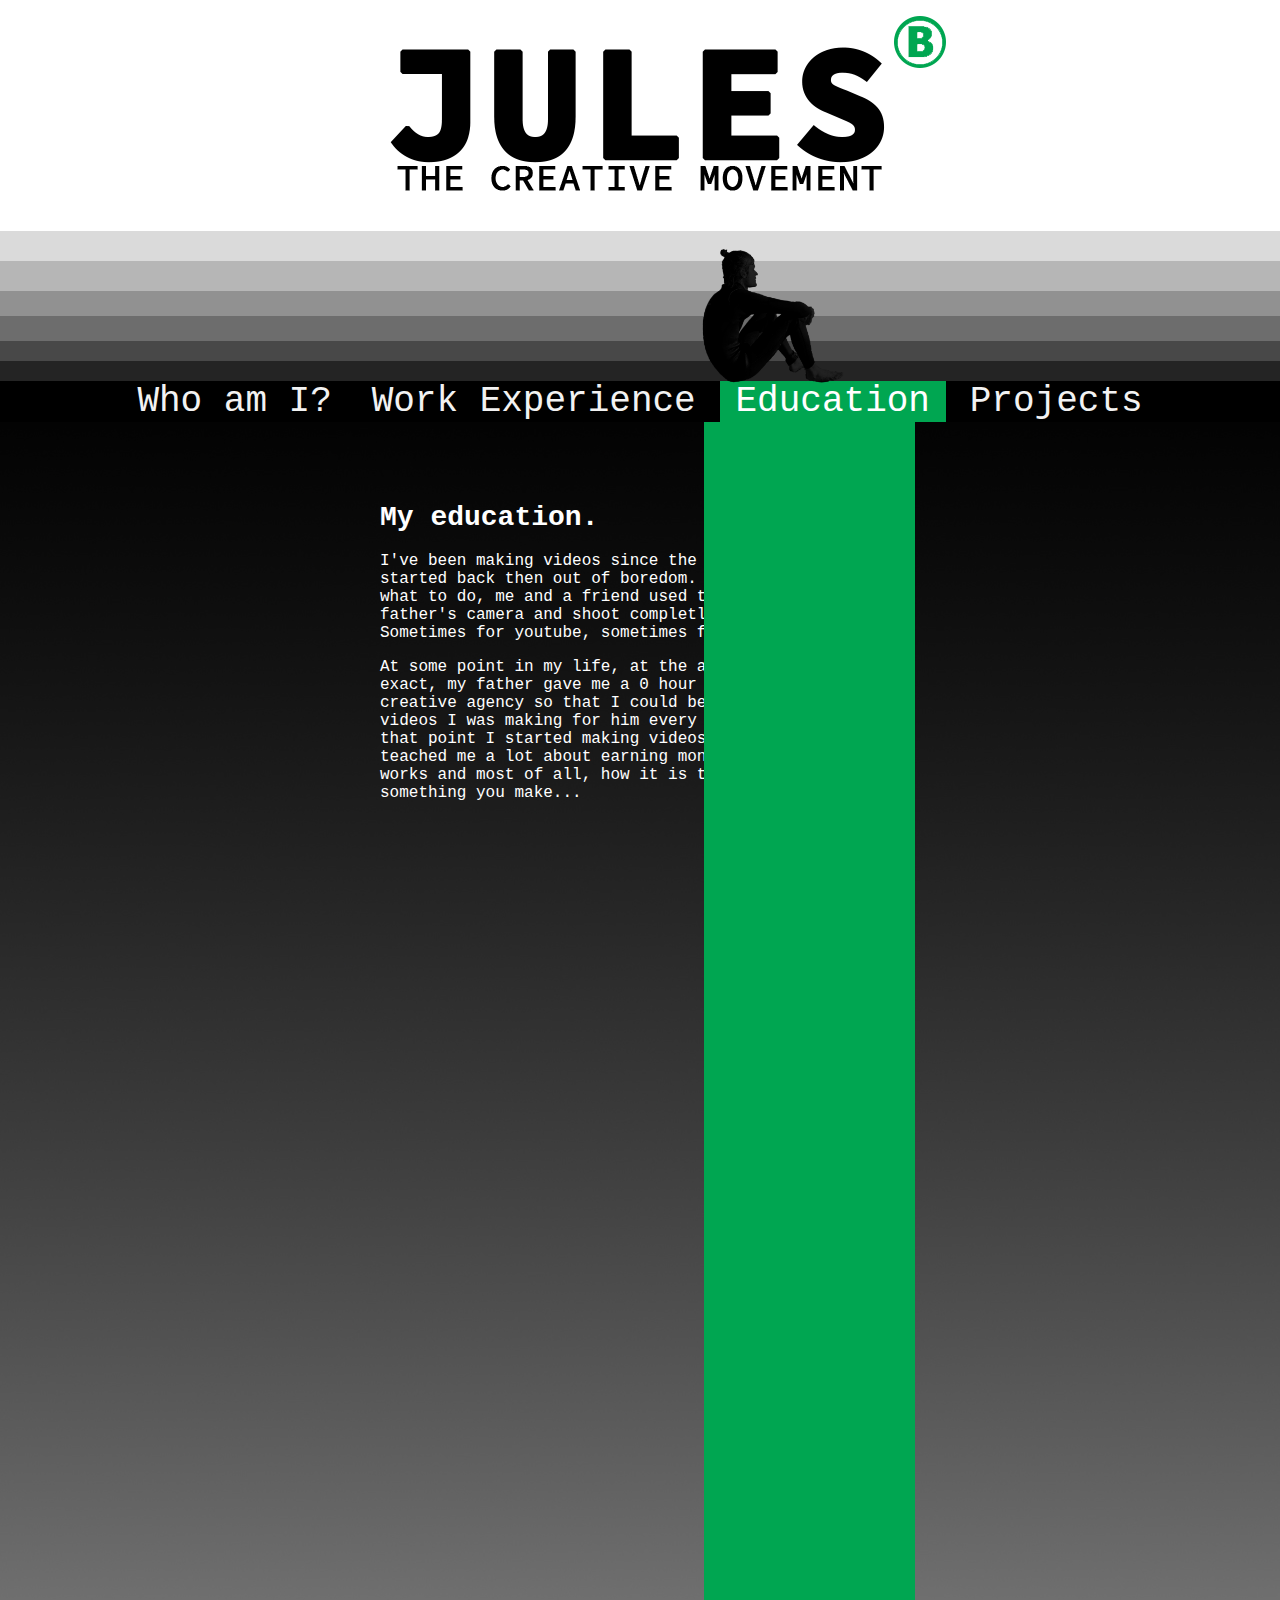
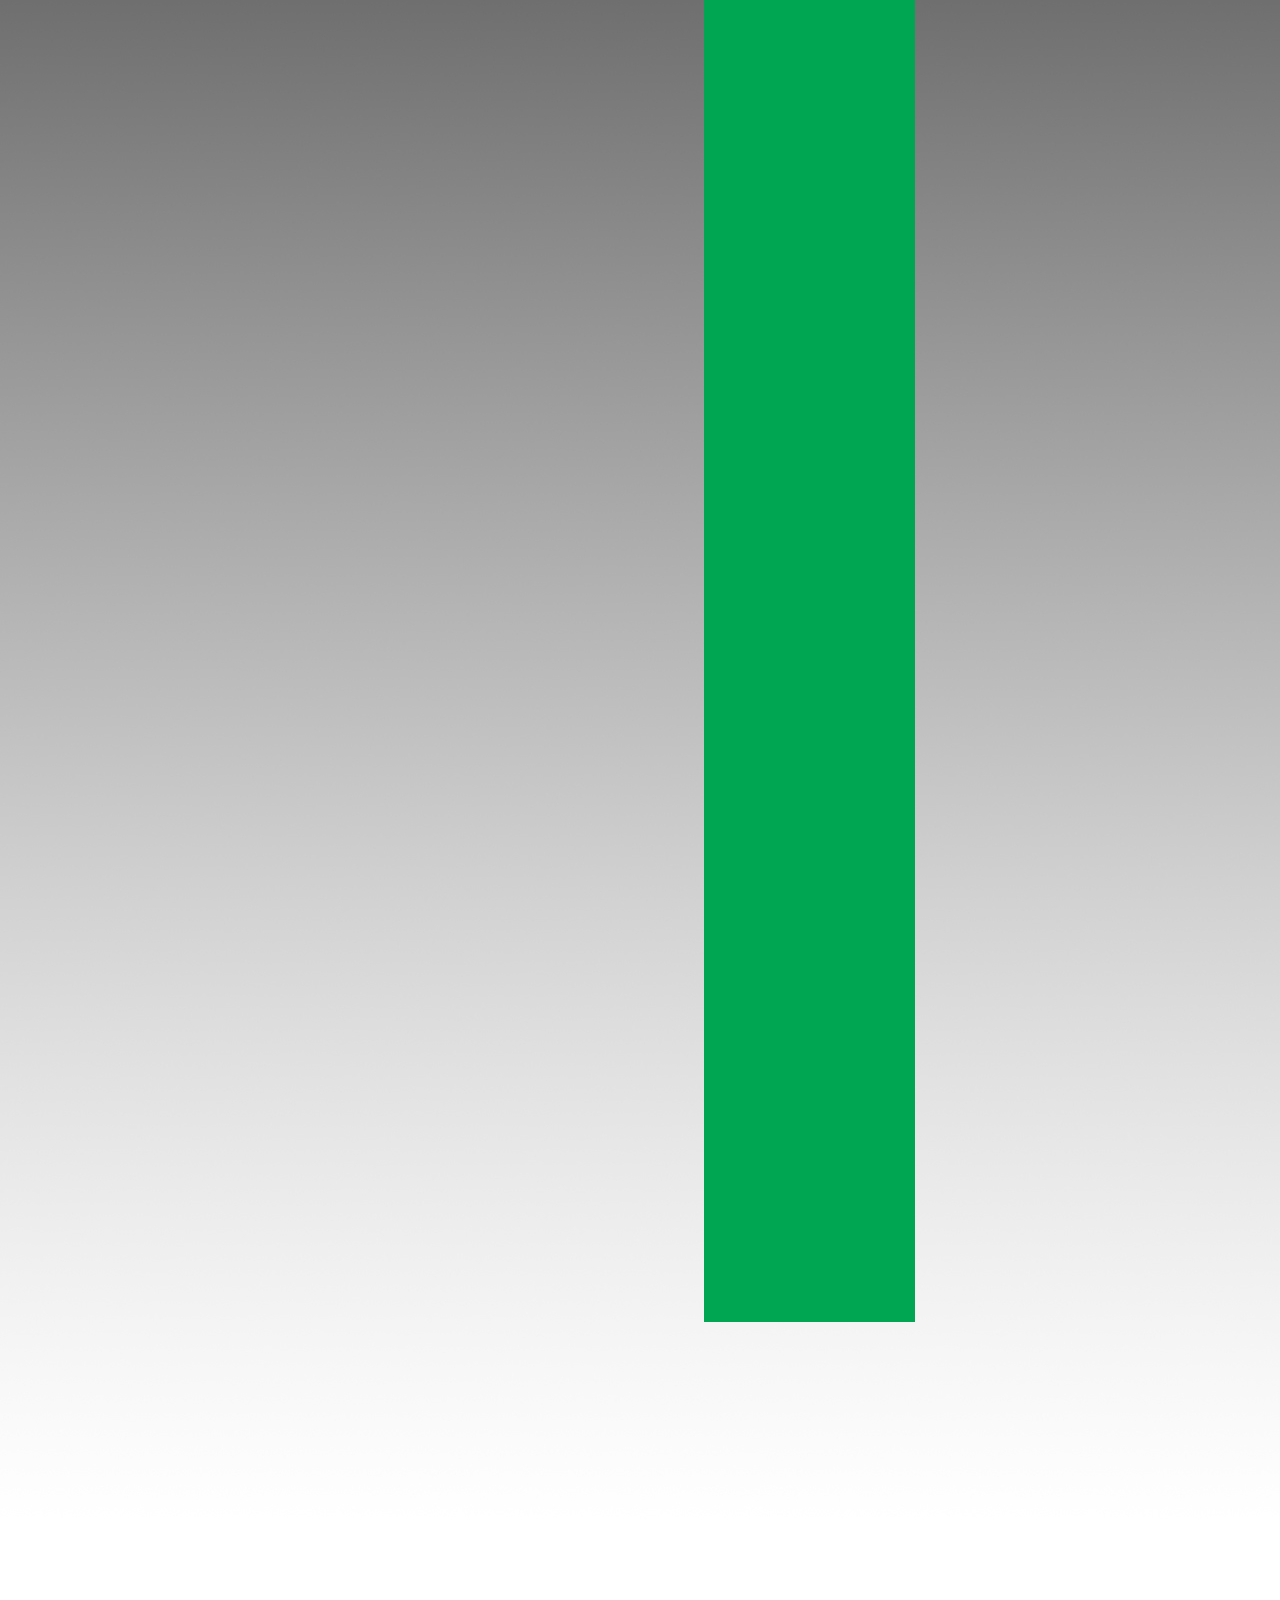
==== education.html @ 9fb7be97 "all pages updated" ====
<!DOCTYPE html>
<html lang="en">
    <head>
        <meta charset="UTF-8">
        <meta name="viewport" content="width=device-width, initial-scale=1">
        <title> Jules Brouwer </title>
        <link href="css/styles.css" rel="stylesheet" type="text/css">
        <link rel="stylesheet" href="css/styles.css">   
    </head>
    <header>
        <div class="logo">
           <img src="images/LOGO.png" alt="Jules B - The Creative Movement"/>
        </div>
     
    </header>
    <body>
    
        <div>
            <img src="images/cover3.png" class="image3">
        </div>
       
        <ul>
            <li><div class="scale1"></div></li>
            <li><div class="scale2"></div></li>
            <li><div class="scale3"></div></li>
            <li><div class="scale4"></div></li>
            <li><div class="scale5"></div></li>
            <li><div class="scale6"></div></li>
        </ul>
        
        
       <section class="fadeBack">
            <nav class="topnav">
                  <a href="/index.html">Who am I?</a>
                  <a href="/work.html">Work Experience</a>
                  <a class="active" href="/education.html">Education</a>
                  <a href="/projects.html">Projects</a>
            </nav>
           <div class="bar3"></div>
            <article>
             
                <h1>My education.</h1>
              
              <p>I've been making videos since the age of 12. It all started back then out of boredom. When I didn't know what to do, me and a friend used to just grab my father's camera and shoot completly random videos. Sometimes for youtube, sometimes for school. 
              </p>
              <p>
                  At some point in my life, at the age of 14 to be exact, my father gave me a 0 hour contract at his creative agency so that I could be paid for the videos I was making for him every now and then. From that point I started making videos for money. This teached me a lot about earning money, how our world works and most of all, how it is to get paid for something you make...
              </p>
              
            
            </article>   
       </section>
          
       
    
        
        
    </body>
    
    
    
    
    
</html>
---- css/styles.css ----
/* GREEN: #00a651 */


html {
    font-family: monospace;
    box-sizing: border-box;
}
*, *:before, *:after {
  box-sizing: inherit;
}

body {
    margin: 0;
}

header {
    margin-top: -20px;
    text-align: center;
    
}

article {
    
    margin-top: 80px;
    margin-left: 380px;
    text-align: left;
    width: 40%;
}

.me {
    position: absolute;
    z-index: 1;
    margin-left: -481px;
    margin-top: 80px;
    width: 210px;
}
.bar {
    position: absolute;
    width: 210px;
    height: 2500px;;
    margin-left: -229px;
    margin-top: -80px;
    background-color: #00a651;
}
.bar2 {
   
    position: absolute;
    width: 329px;
    height: 2500px;;
    margin-left: -12px;
    margin-top: -80px;
    background-color: #00a651;
}
.bar3 {
    position: absolute;
    width: 211px;
    height: 2500px;;
    margin-left: 704px;
    margin-top: 0px;
    background-color: #00a651;
}
.bar4 {
    position: absolute;
    width: 190px;
    height: 2500px;;
    margin-left: 922px;
    margin-top: 0px;
    background-color: #00a651;
}

h1{
    color: white;
    font-size: 28px;
    
}
p {
    font-size: 16px;
    color: white;
   

}

.logo {
    text-align: center;
    margin-top: 10px;
    margin-bottom: -30px;
}

.image {
    position: absolute;
    margin-left: 160px;
    margin-top: 35px;
    width: 15%;
}
.image2 {
    position: absolute;
    margin-left: 490px;
    margin-top: -7px;
    width: 15%;
}
.image3 {
    position: absolute;
    margin-left: 680px;
    margin-top: 23px;
    width: 13%;
}
.image4 {
    position: absolute;
    margin-left: 940px;
    margin-top: 49px;
    width: 13%;
}

li {
    list-style: none;
    margin-left: -50px;
    
}

.scale1 {
    background-color: #DADADA;
    width: 100%;
    height: 30px;
}

.scale2 {
    background-color: #B6B6B6;
    width: 100%;
    height: 30px;
}

.scale3 {
    background-color: #919191;
    width: 100%;
    height: 25px;
}

.scale4 {
    background-color: #6D6D6D;
    width: 100%;
    height: 25px;
}

.scale5 {
    background-color: #484848;
    width: 100%;
    height: 20px;
}

.scale6 {
    background-color: #242424;
    width: 100%;
    height: 20px;
}

.fadeBack {
    background-image: url(/images/BG.jpg);
    text-align: center;
    width: 100%;
    height: 3000px;
    margin-top: -13px;
}


.topnav {
  background-color: black;
  overflow: hidden;

}

/* Style the links inside the navigation bar */
.topnav a {
  float: center;
  color: #f2f2f2;
  text-align: center;
  padding: 14px 16px;
  text-decoration: none;
  font-size: 36px;
    
}

/* Change the color of links on hover */
.topnav a:hover {
  background-color: #ddd;
  color: black;
}

/* Add a color to the active/current link */
.topnav a.active {
  background-color: #00a651;
  color: white;
}
---- css/styles.css ----
/* GREEN: #00a651 */


html {
    font-family: monospace;
    box-sizing: border-box;
}
*, *:before, *:after {
  box-sizing: inherit;
}

body {
    margin: 0;
}

header {
    margin-top: -20px;
    text-align: center;
    
}

article {
    
    margin-top: 80px;
    margin-left: 380px;
    text-align: left;
    width: 40%;
}

.me {
    position: absolute;
    z-index: 1;
    margin-left: -481px;
    margin-top: 80px;
    width: 210px;
}
.bar {
    position: absolute;
    width: 210px;
    height: 2500px;;
    margin-left: -229px;
    margin-top: -80px;
    background-color: #00a651;
}
.bar2 {
   
    position: absolute;
    width: 329px;
    height: 2500px;;
    margin-left: -12px;
    margin-top: -80px;
    background-color: #00a651;
}
.bar3 {
    position: absolute;
    width: 211px;
    height: 2500px;;
    margin-left: 704px;
    margin-top: 0px;
    background-color: #00a651;
}
.bar4 {
    position: absolute;
    width: 190px;
    height: 2500px;;
    margin-left: 922px;
    margin-top: 0px;
    background-color: #00a651;
}

h1{
    color: white;
    font-size: 28px;
    
}
p {
    font-size: 16px;
    color: white;
   

}

.logo {
    text-align: center;
    margin-top: 10px;
    margin-bottom: -30px;
}

.image {
    position: absolute;
    margin-left: 160px;
    margin-top: 35px;
    width: 15%;
}
.image2 {
    position: absolute;
    margin-left: 490px;
    margin-top: -7px;
    width: 15%;
}
.image3 {
    position: absolute;
    margin-left: 680px;
    margin-top: 23px;
    width: 13%;
}
.image4 {
    position: absolute;
    margin-left: 940px;
    margin-top: 49px;
    width: 13%;
}

li {
    list-style: none;
    margin-left: -50px;
    
}

.scale1 {
    background-color: #DADADA;
    width: 100%;
    height: 30px;
}

.scale2 {
    background-color: #B6B6B6;
    width: 100%;
    height: 30px;
}

.scale3 {
    background-color: #919191;
    width: 100%;
    height: 25px;
}

.scale4 {
    background-color: #6D6D6D;
    width: 100%;
    height: 25px;
}

.scale5 {
    background-color: #484848;
    width: 100%;
    height: 20px;
}

.scale6 {
    background-color: #242424;
    width: 100%;
    height: 20px;
}

.fadeBack {
    background-image: url(/images/BG.jpg);
    text-align: center;
    width: 100%;
    height: 3000px;
    margin-top: -13px;
}


.topnav {
  background-color: black;
  overflow: hidden;

}

/* Style the links inside the navigation bar */
.topnav a {
  float: center;
  color: #f2f2f2;
  text-align: center;
  padding: 14px 16px;
  text-decoration: none;
  font-size: 36px;
    
}

/* Change the color of links on hover */
.topnav a:hover {
  background-color: #ddd;
  color: black;
}

/* Add a color to the active/current link */
.topnav a.active {
  background-color: #00a651;
  color: white;
}
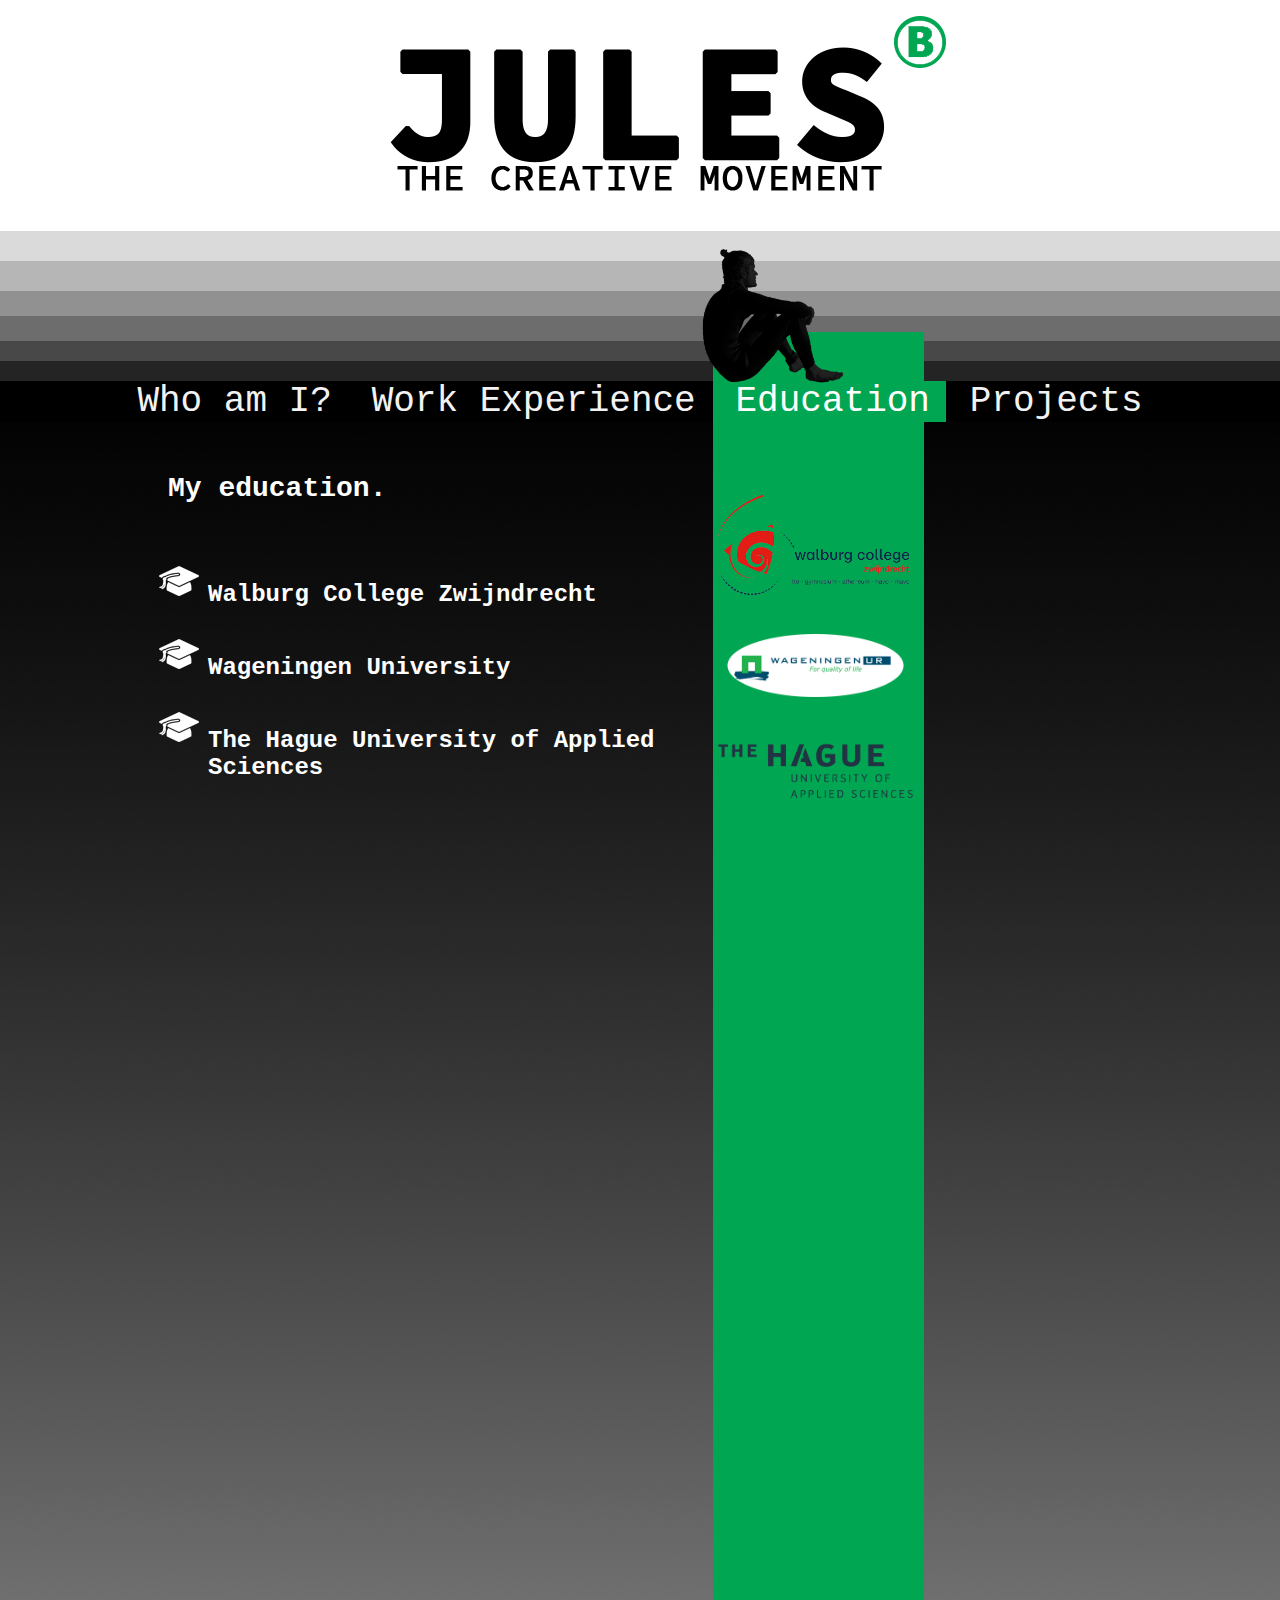
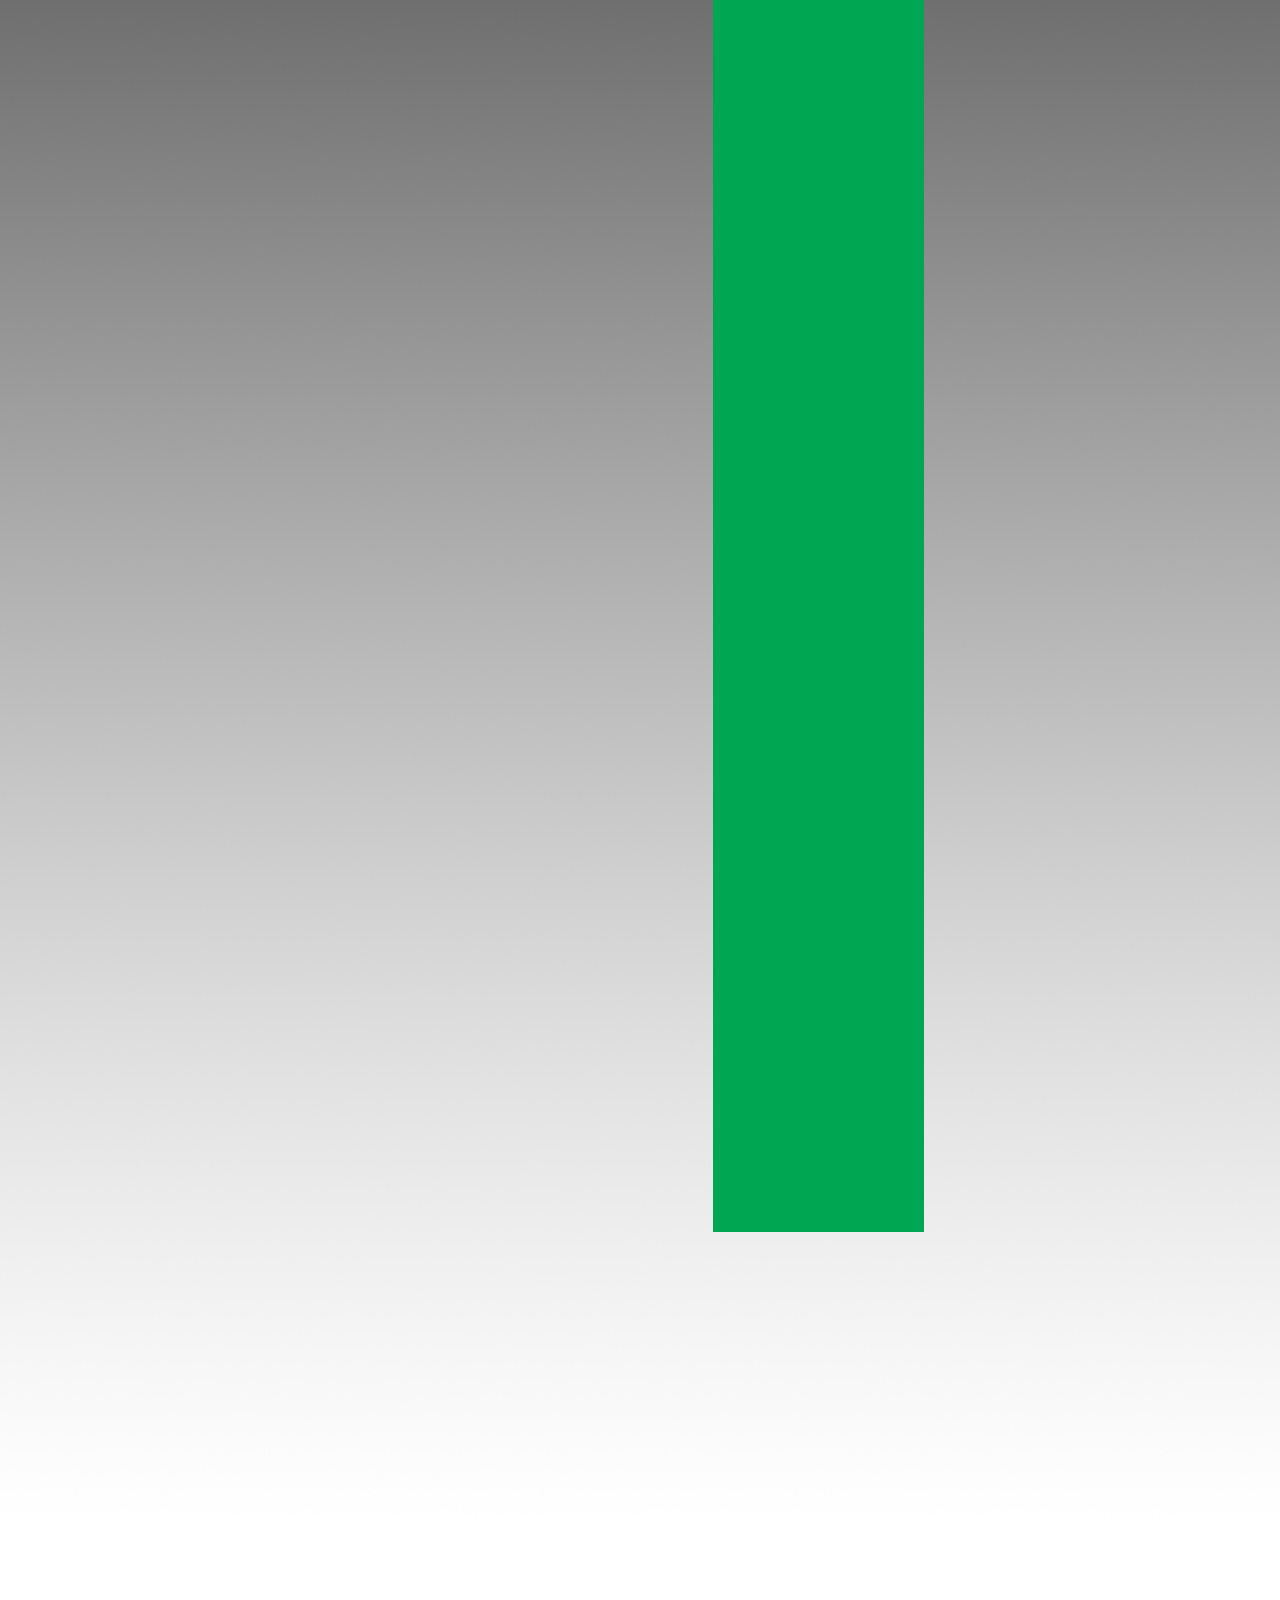
==== commit 7425e0ab: "progress" ====
--- a/education.html
+++ b/education.html
@@ -19,7 +19,7 @@
             <img src="images/cover3.png" class="image3">
         </div>
        
-        <ul>
+        <ul class="scales">
             <li><div class="scale1"></div></li>
             <li><div class="scale2"></div></li>
             <li><div class="scale3"></div></li>
@@ -35,20 +35,30 @@
                   <a href="/work.html">Work Experience</a>
                   <a class="active" href="/education.html">Education</a>
                   <a href="/projects.html">Projects</a>
+                  
             </nav>
-           <div class="bar3"></div>
-            <article>
-             
+           
+            <img src='images/walburg.png' class='walburg'>
+            <br>
+            <img src='images/wageningen.png' class='wageningen'>
+            <br>
+            <img src='images/thuas.png' class='thuas'>
+            
+            <article class="eduText">
+            
                 <h1>My education.</h1>
+                      <br>
+                    <ul class="schools">
+                        <li>Walburg College Zwijndrecht</li>
+                            <br>
+                        <li>Wageningen University</li>
+                            <br>
+                        <li>The Hague University of Applied Sciences</li>
+                            <br>
+                    </ul>
               
-              <p>I've been making videos since the age of 12. It all started back then out of boredom. When I didn't know what to do, me and a friend used to just grab my father's camera and shoot completly random videos. Sometimes for youtube, sometimes for school. 
-              </p>
-              <p>
-                  At some point in my life, at the age of 14 to be exact, my father gave me a 0 hour contract at his creative agency so that I could be paid for the videos I was making for him every now and then. From that point I started making videos for money. This teached me a lot about earning money, how our world works and most of all, how it is to get paid for something you make...
-              </p>
-              
-            
-            </article>   
+            </article>  
+             <div class="bar3"></div>
        </section>
           
        
--- a/css/styles.css
+++ b/css/styles.css
@@ -17,68 +17,14 @@
 header {
     margin-top: -20px;
     text-align: center;
-    
-}
-
-article {
-    
-    margin-top: 80px;
-    margin-left: 380px;
-    text-align: left;
-    width: 40%;
-}
-
-.me {
-    position: absolute;
-    z-index: 1;
-    margin-left: -481px;
-    margin-top: 80px;
-    width: 210px;
-}
-.bar {
-    position: absolute;
-    width: 210px;
-    height: 2500px;;
-    margin-left: -229px;
-    margin-top: -80px;
-    background-color: #00a651;
-}
-.bar2 {
-   
-    position: absolute;
-    width: 329px;
-    height: 2500px;;
-    margin-left: -12px;
-    margin-top: -80px;
-    background-color: #00a651;
-}
-.bar3 {
-    position: absolute;
-    width: 211px;
-    height: 2500px;;
-    margin-left: 704px;
-    margin-top: 0px;
-    background-color: #00a651;
-}
-.bar4 {
-    position: absolute;
-    width: 190px;
-    height: 2500px;;
-    margin-left: 922px;
-    margin-top: 0px;
-    background-color: #00a651;
-}
-
+}
 h1{
     color: white;
-    font-size: 28px;
-    
+    font-size: 28px;  
 }
 p {
     font-size: 16px;
     color: white;
-   
-
 }
 
 .logo {
@@ -87,32 +33,9 @@
     margin-bottom: -30px;
 }
 
-.image {
-    position: absolute;
-    margin-left: 160px;
-    margin-top: 35px;
-    width: 15%;
-}
-.image2 {
-    position: absolute;
-    margin-left: 490px;
-    margin-top: -7px;
-    width: 15%;
-}
-.image3 {
-    position: absolute;
-    margin-left: 680px;
-    margin-top: 23px;
-    width: 13%;
-}
-.image4 {
-    position: absolute;
-    margin-left: 940px;
-    margin-top: 49px;
-    width: 13%;
-}
-
-li {
+
+/* Grey Scale Bars */
+.scales li {
     list-style: none;
     margin-left: -50px;
     
@@ -154,7 +77,9 @@
     height: 20px;
 }
 
+/* Background*/
 .fadeBack {
+    z-index: 0;
     background-image: url(/images/BG.jpg);
     text-align: center;
     width: 100%;
@@ -162,14 +87,12 @@
     margin-top: -13px;
 }
 
-
+/* Navigation Bar */
 .topnav {
   background-color: black;
   overflow: hidden;
 
 }
-
-/* Style the links inside the navigation bar */
 .topnav a {
   float: center;
   color: #f2f2f2;
@@ -177,21 +100,157 @@
   padding: 14px 16px;
   text-decoration: none;
   font-size: 36px;
-    
-}
-
-/* Change the color of links on hover */
+}
 .topnav a:hover {
   background-color: #ddd;
   color: black;
 }
-
-/* Add a color to the active/current link */
 .topnav a.active {
   background-color: #00a651;
   color: white;
 }
 
-
-
-
+/* Intro Page */
+.image {
+    position: absolute;
+    margin-left: 160px;
+    margin-top: 35px;
+    width: 15%;
+}
+.me {
+   /* position: absolute;*/
+    float: left;
+    z-index: 0;
+    margin-left: 151px;
+    margin-top: 80px;
+    width: 210px;
+}
+.introText {
+    margin-top: 80px;
+    margin-left: 380px;
+    text-align: left;
+    z-index: 1;
+    width: 40%;
+}
+.bar {
+    z-index: 0;
+    width: 210px;
+    height: 2500px;;
+    margin-left: 151px;
+    margin-top: -251px;
+    background-color: #00a651;
+}
+
+/* Work Experience Page */
+.image2 {
+    position: absolute;
+    margin-left: 490px;
+    margin-top: -7px;
+    width: 15%;
+}
+.meWork {
+    position: absolute;
+    z-index: 1;
+    margin-left: -264px;
+    margin-top: 20px;
+    width: 329px;
+}
+.meWork2 {
+    position: absolute;
+    z-index: 1;
+    margin-left: -264px;
+    margin-top: 250px;
+    width: 329px;
+}
+.workText {
+    margin-top: 80px;
+    margin-left: 720px;
+    text-align: left;
+    width: 40%;
+}
+.bar2 {
+   
+    position: absolute;
+    width: 329px;
+    height: 2500px;;
+    margin-left: 368px;
+    margin-top: -401px;
+    background-color: #00a651;
+}
+
+/* Education Page */
+.image3 {
+    position: absolute;
+    margin-left: 680px;
+    margin-top: 23px;
+    width: 13%;
+}
+.eduText {
+    margin-top: -360px;
+    margin-left: 168px;
+    text-align: left;
+    width: 40%;
+}
+.bar3 {
+    float: center;
+    width: 211px;
+    height: 2500px;
+    margin-left: 55.71%;
+    margin-top: -500px;
+    background-color: #00a651;
+}
+.schools {
+    font-size: 24px;
+    color: white;
+    font-weight: 900;
+    list-style-image: url('/images/eduIcon.png');
+}
+.walburg {
+    float: none;
+    z-index: 1;
+    margin-left: 351px;
+    margin-top: 60px;
+    width: 219px;
+}
+.wageningen {
+    float: none;
+    z-index: 1;
+    margin-left: 351px;
+    margin-top: 0px;
+    width: 219px;
+}
+.thuas {
+    float: none;
+    z-index: 1;
+    margin-left: 351px;
+    margin-top: 10px;
+    width: 219px;
+}
+
+/* Projects Page */
+.image4 {
+    position: absolute;
+    margin-left: 940px;
+    margin-top: 49px;
+    width: 13%;
+}
+.proText {
+    margin-top: 80px;
+    margin-left: 380px;
+    text-align: left;
+    width: 40%;
+}
+.bar4 {
+    position: absolute;
+    width: 190px;
+    height: 2500px;;
+    margin-left: 922px;
+    margin-top: 0px;
+    background-color: #00a651;
+}
+
+
+
+
+
+
--- a/css/styles.css
+++ b/css/styles.css
@@ -17,68 +17,14 @@
 header {
     margin-top: -20px;
     text-align: center;
-    
-}
-
-article {
-    
-    margin-top: 80px;
-    margin-left: 380px;
-    text-align: left;
-    width: 40%;
-}
-
-.me {
-    position: absolute;
-    z-index: 1;
-    margin-left: -481px;
-    margin-top: 80px;
-    width: 210px;
-}
-.bar {
-    position: absolute;
-    width: 210px;
-    height: 2500px;;
-    margin-left: -229px;
-    margin-top: -80px;
-    background-color: #00a651;
-}
-.bar2 {
-   
-    position: absolute;
-    width: 329px;
-    height: 2500px;;
-    margin-left: -12px;
-    margin-top: -80px;
-    background-color: #00a651;
-}
-.bar3 {
-    position: absolute;
-    width: 211px;
-    height: 2500px;;
-    margin-left: 704px;
-    margin-top: 0px;
-    background-color: #00a651;
-}
-.bar4 {
-    position: absolute;
-    width: 190px;
-    height: 2500px;;
-    margin-left: 922px;
-    margin-top: 0px;
-    background-color: #00a651;
-}
-
+}
 h1{
     color: white;
-    font-size: 28px;
-    
+    font-size: 28px;  
 }
 p {
     font-size: 16px;
     color: white;
-   
-
 }
 
 .logo {
@@ -87,32 +33,9 @@
     margin-bottom: -30px;
 }
 
-.image {
-    position: absolute;
-    margin-left: 160px;
-    margin-top: 35px;
-    width: 15%;
-}
-.image2 {
-    position: absolute;
-    margin-left: 490px;
-    margin-top: -7px;
-    width: 15%;
-}
-.image3 {
-    position: absolute;
-    margin-left: 680px;
-    margin-top: 23px;
-    width: 13%;
-}
-.image4 {
-    position: absolute;
-    margin-left: 940px;
-    margin-top: 49px;
-    width: 13%;
-}
-
-li {
+
+/* Grey Scale Bars */
+.scales li {
     list-style: none;
     margin-left: -50px;
     
@@ -154,7 +77,9 @@
     height: 20px;
 }
 
+/* Background*/
 .fadeBack {
+    z-index: 0;
     background-image: url(/images/BG.jpg);
     text-align: center;
     width: 100%;
@@ -162,14 +87,12 @@
     margin-top: -13px;
 }
 
-
+/* Navigation Bar */
 .topnav {
   background-color: black;
   overflow: hidden;
 
 }
-
-/* Style the links inside the navigation bar */
 .topnav a {
   float: center;
   color: #f2f2f2;
@@ -177,21 +100,157 @@
   padding: 14px 16px;
   text-decoration: none;
   font-size: 36px;
-    
-}
-
-/* Change the color of links on hover */
+}
 .topnav a:hover {
   background-color: #ddd;
   color: black;
 }
-
-/* Add a color to the active/current link */
 .topnav a.active {
   background-color: #00a651;
   color: white;
 }
 
-
-
-
+/* Intro Page */
+.image {
+    position: absolute;
+    margin-left: 160px;
+    margin-top: 35px;
+    width: 15%;
+}
+.me {
+   /* position: absolute;*/
+    float: left;
+    z-index: 0;
+    margin-left: 151px;
+    margin-top: 80px;
+    width: 210px;
+}
+.introText {
+    margin-top: 80px;
+    margin-left: 380px;
+    text-align: left;
+    z-index: 1;
+    width: 40%;
+}
+.bar {
+    z-index: 0;
+    width: 210px;
+    height: 2500px;;
+    margin-left: 151px;
+    margin-top: -251px;
+    background-color: #00a651;
+}
+
+/* Work Experience Page */
+.image2 {
+    position: absolute;
+    margin-left: 490px;
+    margin-top: -7px;
+    width: 15%;
+}
+.meWork {
+    position: absolute;
+    z-index: 1;
+    margin-left: -264px;
+    margin-top: 20px;
+    width: 329px;
+}
+.meWork2 {
+    position: absolute;
+    z-index: 1;
+    margin-left: -264px;
+    margin-top: 250px;
+    width: 329px;
+}
+.workText {
+    margin-top: 80px;
+    margin-left: 720px;
+    text-align: left;
+    width: 40%;
+}
+.bar2 {
+   
+    position: absolute;
+    width: 329px;
+    height: 2500px;;
+    margin-left: 368px;
+    margin-top: -401px;
+    background-color: #00a651;
+}
+
+/* Education Page */
+.image3 {
+    position: absolute;
+    margin-left: 680px;
+    margin-top: 23px;
+    width: 13%;
+}
+.eduText {
+    margin-top: -360px;
+    margin-left: 168px;
+    text-align: left;
+    width: 40%;
+}
+.bar3 {
+    float: center;
+    width: 211px;
+    height: 2500px;
+    margin-left: 55.71%;
+    margin-top: -500px;
+    background-color: #00a651;
+}
+.schools {
+    font-size: 24px;
+    color: white;
+    font-weight: 900;
+    list-style-image: url('/images/eduIcon.png');
+}
+.walburg {
+    float: none;
+    z-index: 1;
+    margin-left: 351px;
+    margin-top: 60px;
+    width: 219px;
+}
+.wageningen {
+    float: none;
+    z-index: 1;
+    margin-left: 351px;
+    margin-top: 0px;
+    width: 219px;
+}
+.thuas {
+    float: none;
+    z-index: 1;
+    margin-left: 351px;
+    margin-top: 10px;
+    width: 219px;
+}
+
+/* Projects Page */
+.image4 {
+    position: absolute;
+    margin-left: 940px;
+    margin-top: 49px;
+    width: 13%;
+}
+.proText {
+    margin-top: 80px;
+    margin-left: 380px;
+    text-align: left;
+    width: 40%;
+}
+.bar4 {
+    position: absolute;
+    width: 190px;
+    height: 2500px;;
+    margin-left: 922px;
+    margin-top: 0px;
+    background-color: #00a651;
+}
+
+
+
+
+
+
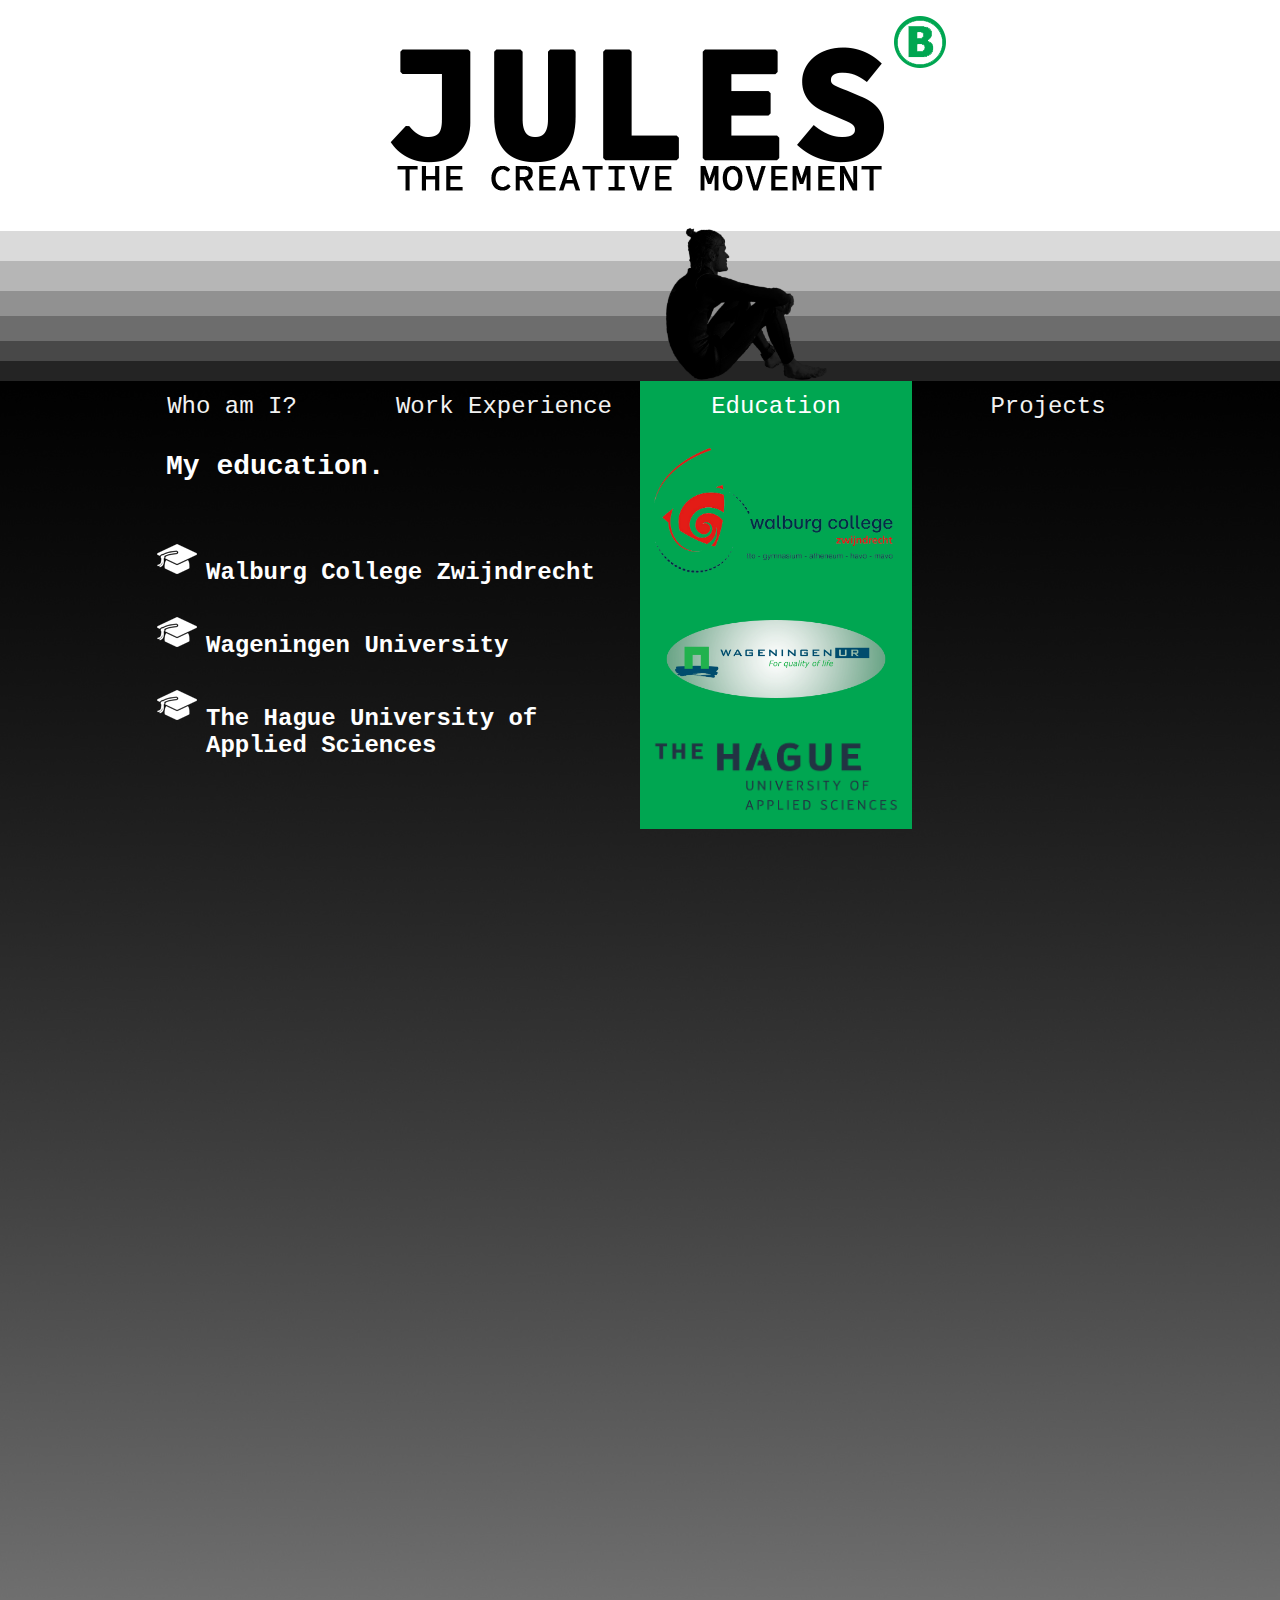
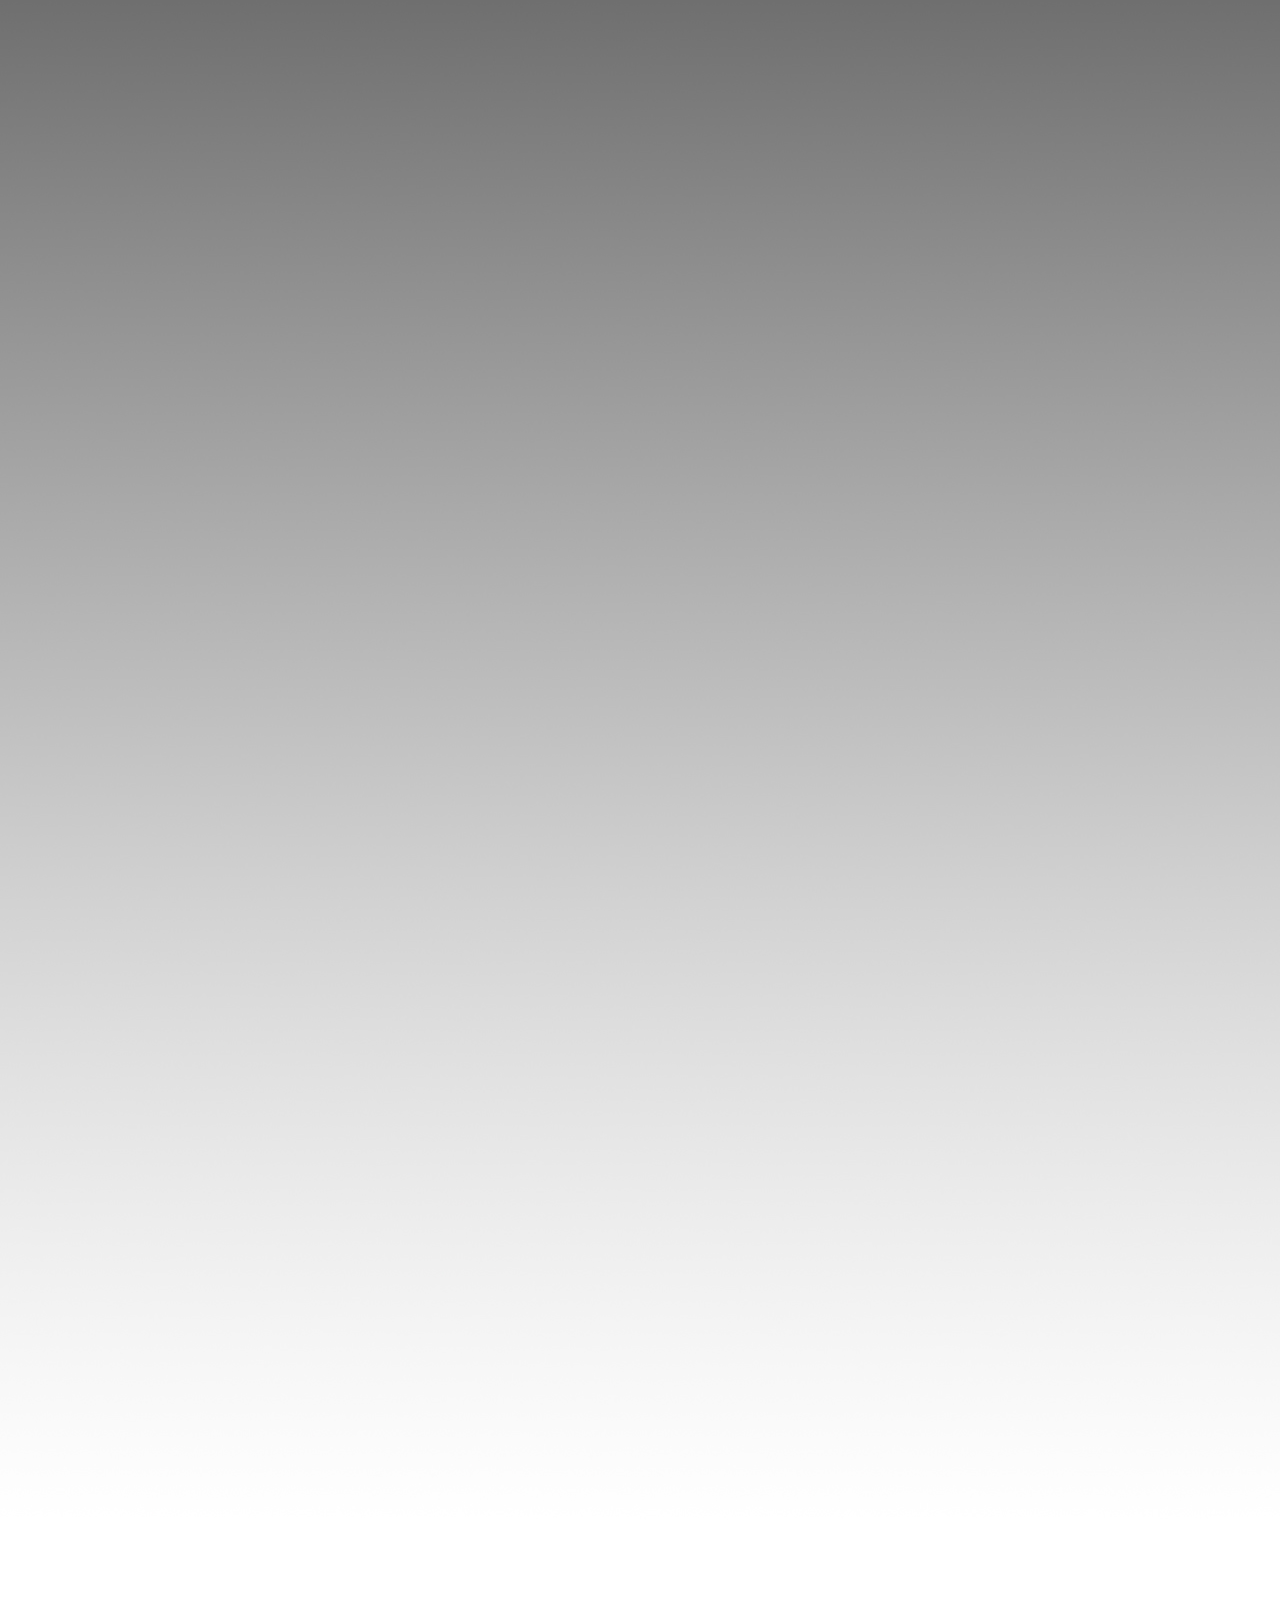
==== commit 963e7cf4: "Website is now RESPONSIVE!" ====
--- a/education.html
+++ b/education.html
@@ -14,10 +14,6 @@
      
     </header>
     <body>
-    
-        <div>
-            <img src="images/cover3.png" class="image3">
-        </div>
        
         <ul class="scales">
             <li><div class="scale1"></div></li>
@@ -31,20 +27,14 @@
         
        <section class="fadeBack">
             <nav class="topnav">
-                  <a href="/index.html">Who am I?</a>
-                  <a href="/work.html">Work Experience</a>
-                  <a class="active" href="/education.html">Education</a>
-                  <a href="/projects.html">Projects</a>
-                  
-            </nav>
-           
-            <img src='images/walburg.png' class='walburg'>
-            <br>
-            <img src='images/wageningen.png' class='wageningen'>
-            <br>
-            <img src='images/thuas.png' class='thuas'>
-            
-            <article class="eduText">
+                <div class="inactive">   <a href="index.html">Who am I?</a></div>
+                <div class="inactive">   <a href="work.html">Work Experience</a></div>
+               <div> <img src="images/cover3.png" class="image3"> 
+                   <a class="active" href="education.html">Education</a></div>
+                <div class="inactive">   <a href="projects.html">Projects</a></div>
+                
+                <div class="mainContentEdu">
+                     <article class="eduText">
             
                 <h1>My education.</h1>
                       <br>
@@ -57,18 +47,23 @@
                             <br>
                     </ul>
               
-            </article>  
-             <div class="bar3"></div>
+                    </article>                             
+                </div> 
+                           
+                             
+        <div class="bar3">  <img src='images/walburg.png' class='walburg'>
+                            <img src='images/wageningen.png' class='wageningen'>
+                            <img src='images/thuas.png' class='thuas'>             </div>
+                            
+                         
+            </nav>
+           
+   
        </section>
-          
-       
-    
         
         
     </body>
     
     
     
-    
-    
 </html>--- a/css/styles.css
+++ b/css/styles.css
@@ -20,7 +20,7 @@
 }
 h1{
     color: white;
-    font-size: 28px;  
+    font-size: 28px;
 }
 p {
     font-size: 16px;
@@ -38,7 +38,7 @@
 .scales li {
     list-style: none;
     margin-left: -50px;
-    
+    z-index: -2;
 }
 
 .scale1 {
@@ -80,8 +80,8 @@
 /* Background*/
 .fadeBack {
     z-index: 0;
-    background-image: url(/images/BG.jpg);
-    text-align: center;
+    background-image: url("../images/BG.jpg");
+
     width: 100%;
     height: 3000px;
     margin-top: -13px;
@@ -89,168 +89,164 @@
 
 /* Navigation Bar */
 .topnav {
-  background-color: black;
-  overflow: hidden;
-
+    overflow: hidden;
+    margin: 0 auto;
+    width: 85%;
+    display: grid;
+    grid-template-columns: 1fr 1fr 1fr 1fr;
+}
+.inactive {
+        color: #f2f2f2;
+    padding: 12px 12px;
+    text-decoration: none;
+    font-size: 24px;
+    text-align: center;
 }
 .topnav a {
-  float: center;
-  color: #f2f2f2;
-  text-align: center;
-  padding: 14px 16px;
-  text-decoration: none;
-  font-size: 36px;
+    color: #f2f2f2;
+    padding: 12px 12px;
+    text-decoration: none;
+    font-size: 24px;
+    text-align: center;
 }
 .topnav a:hover {
-  background-color: #ddd;
-  color: black;
+    background-color: #ddd;
+    color: black;
 }
 .topnav a.active {
-  background-color: #00a651;
-  color: white;
-}
+    background-color: #00a651;
+    color: white;
+    /*position: relative;*/
+    display: block;
+}
+.mainContent {
+    grid-column: 2/4;
+}
+.mainContentWork {
+    grid-column: span 2;
+}
+.mainContentEdu {
+    grid-column: span 2;
+}
+.mainContentPro {
+    grid-column: span 2;
+}
+
+
 
 /* Intro Page */
 .image {
     position: absolute;
-    margin-left: 160px;
-    margin-top: 35px;
-    width: 15%;
+    z-index: 100;
+    width: 200px;
+    top: 246px;
 }
 .me {
    /* position: absolute;*/
-    float: left;
-    z-index: 0;
-    margin-left: 151px;
-    margin-top: 80px;
-    width: 210px;
+
+    z-index: 0;
+    width: 100%;
 }
 .introText {
-    margin-top: 80px;
-    margin-left: 380px;
-    text-align: left;
-    z-index: 1;
-    width: 40%;
+    margin-left: 30px;
+    text-align: left;
+    z-index: 1;
+
 }
 .bar {
     z-index: 0;
-    width: 210px;
-    height: 2500px;;
-    margin-left: 151px;
-    margin-top: -251px;
     background-color: #00a651;
 }
 
 /* Work Experience Page */
 .image2 {
     position: absolute;
-    margin-left: 490px;
-    margin-top: -7px;
-    width: 15%;
+    z-index: 100;
+    width: 190px;
+    top: 210px;
+    float: center;
 }
 .meWork {
-    position: absolute;
-    z-index: 1;
-    margin-left: -264px;
-    margin-top: 20px;
-    width: 329px;
+    z-index: 0;
+    width: 100%;
 }
 .meWork2 {
-    position: absolute;
-    z-index: 1;
-    margin-left: -264px;
-    margin-top: 250px;
-    width: 329px;
+    z-index: 0;
+    width: 100%;
 }
 .workText {
-    margin-top: 80px;
-    margin-left: 720px;
-    text-align: left;
-    width: 40%;
+    margin-left: 30px;
+    text-align: left;
+    z-index: 1;
 }
 .bar2 {
-   
-    position: absolute;
-    width: 329px;
-    height: 2500px;;
-    margin-left: 368px;
-    margin-top: -401px;
+    z-index: 0;
     background-color: #00a651;
 }
 
 /* Education Page */
 .image3 {
     position: absolute;
-    margin-left: 680px;
-    margin-top: 23px;
-    width: 13%;
+    z-index: 100;
+    width: 190px;
+    top: 219px;
+    float: center;
 }
 .eduText {
-    margin-top: -360px;
-    margin-left: 168px;
-    text-align: left;
-    width: 40%;
+    margin-left: 70px;
+    text-align: left;
+    z-index: 1;
 }
 .bar3 {
-    float: center;
-    width: 211px;
-    height: 2500px;
-    margin-left: 55.71%;
-    margin-top: -500px;
+    z-index: 0;
     background-color: #00a651;
 }
 .schools {
     font-size: 24px;
     color: white;
     font-weight: 900;
-    list-style-image: url('/images/eduIcon.png');
+    list-style-image: url('../images/eduIcon.png');
 }
 .walburg {
-    float: none;
-    z-index: 1;
-    margin-left: 351px;
-    margin-top: 60px;
-    width: 219px;
+    z-index: 0;
+    width: 100%;
 }
 .wageningen {
-    float: none;
-    z-index: 1;
-    margin-left: 351px;
-    margin-top: 0px;
-    width: 219px;
+    z-index: 0;
+    width: 100%;
 }
 .thuas {
-    float: none;
-    z-index: 1;
-    margin-left: 351px;
-    margin-top: 10px;
-    width: 219px;
+    z-index: 0;
+    width: 100%;
 }
 
 /* Projects Page */
 .image4 {
     position: absolute;
-    margin-left: 940px;
-    margin-top: 49px;
-    width: 13%;
+    z-index: 100;
+    width: 190px;
+    top: 219px;
+    float: center;
 }
 .proText {
+    margin-left: 30px;
+    text-align: left;
+    z-index: 1;
+}
+.bar4 {
+    z-index: 0;
+    background-color: #00a651;
+}
+.arduino {
+    margin-left: 15%;
+    z-index: 0;
+    width: 70%;
     margin-top: 80px;
-    margin-left: 380px;
-    text-align: left;
-    width: 40%;
-}
-.bar4 {
-    position: absolute;
-    width: 190px;
-    height: 2500px;;
-    margin-left: 922px;
-    margin-top: 0px;
-    background-color: #00a651;
-}
-
-
-
-
-
-
+    
+}
+.brackets {
+    margin-top: 80px;
+    margin-left: 15%;
+    z-index: 0;
+    width: 70%;
+}
--- a/css/styles.css
+++ b/css/styles.css
@@ -20,7 +20,7 @@
 }
 h1{
     color: white;
-    font-size: 28px;  
+    font-size: 28px;
 }
 p {
     font-size: 16px;
@@ -38,7 +38,7 @@
 .scales li {
     list-style: none;
     margin-left: -50px;
-    
+    z-index: -2;
 }
 
 .scale1 {
@@ -80,8 +80,8 @@
 /* Background*/
 .fadeBack {
     z-index: 0;
-    background-image: url(/images/BG.jpg);
-    text-align: center;
+    background-image: url("../images/BG.jpg");
+
     width: 100%;
     height: 3000px;
     margin-top: -13px;
@@ -89,168 +89,164 @@
 
 /* Navigation Bar */
 .topnav {
-  background-color: black;
-  overflow: hidden;
-
+    overflow: hidden;
+    margin: 0 auto;
+    width: 85%;
+    display: grid;
+    grid-template-columns: 1fr 1fr 1fr 1fr;
+}
+.inactive {
+        color: #f2f2f2;
+    padding: 12px 12px;
+    text-decoration: none;
+    font-size: 24px;
+    text-align: center;
 }
 .topnav a {
-  float: center;
-  color: #f2f2f2;
-  text-align: center;
-  padding: 14px 16px;
-  text-decoration: none;
-  font-size: 36px;
+    color: #f2f2f2;
+    padding: 12px 12px;
+    text-decoration: none;
+    font-size: 24px;
+    text-align: center;
 }
 .topnav a:hover {
-  background-color: #ddd;
-  color: black;
+    background-color: #ddd;
+    color: black;
 }
 .topnav a.active {
-  background-color: #00a651;
-  color: white;
-}
+    background-color: #00a651;
+    color: white;
+    /*position: relative;*/
+    display: block;
+}
+.mainContent {
+    grid-column: 2/4;
+}
+.mainContentWork {
+    grid-column: span 2;
+}
+.mainContentEdu {
+    grid-column: span 2;
+}
+.mainContentPro {
+    grid-column: span 2;
+}
+
+
 
 /* Intro Page */
 .image {
     position: absolute;
-    margin-left: 160px;
-    margin-top: 35px;
-    width: 15%;
+    z-index: 100;
+    width: 200px;
+    top: 246px;
 }
 .me {
    /* position: absolute;*/
-    float: left;
-    z-index: 0;
-    margin-left: 151px;
-    margin-top: 80px;
-    width: 210px;
+
+    z-index: 0;
+    width: 100%;
 }
 .introText {
-    margin-top: 80px;
-    margin-left: 380px;
-    text-align: left;
-    z-index: 1;
-    width: 40%;
+    margin-left: 30px;
+    text-align: left;
+    z-index: 1;
+
 }
 .bar {
     z-index: 0;
-    width: 210px;
-    height: 2500px;;
-    margin-left: 151px;
-    margin-top: -251px;
     background-color: #00a651;
 }
 
 /* Work Experience Page */
 .image2 {
     position: absolute;
-    margin-left: 490px;
-    margin-top: -7px;
-    width: 15%;
+    z-index: 100;
+    width: 190px;
+    top: 210px;
+    float: center;
 }
 .meWork {
-    position: absolute;
-    z-index: 1;
-    margin-left: -264px;
-    margin-top: 20px;
-    width: 329px;
+    z-index: 0;
+    width: 100%;
 }
 .meWork2 {
-    position: absolute;
-    z-index: 1;
-    margin-left: -264px;
-    margin-top: 250px;
-    width: 329px;
+    z-index: 0;
+    width: 100%;
 }
 .workText {
-    margin-top: 80px;
-    margin-left: 720px;
-    text-align: left;
-    width: 40%;
+    margin-left: 30px;
+    text-align: left;
+    z-index: 1;
 }
 .bar2 {
-   
-    position: absolute;
-    width: 329px;
-    height: 2500px;;
-    margin-left: 368px;
-    margin-top: -401px;
+    z-index: 0;
     background-color: #00a651;
 }
 
 /* Education Page */
 .image3 {
     position: absolute;
-    margin-left: 680px;
-    margin-top: 23px;
-    width: 13%;
+    z-index: 100;
+    width: 190px;
+    top: 219px;
+    float: center;
 }
 .eduText {
-    margin-top: -360px;
-    margin-left: 168px;
-    text-align: left;
-    width: 40%;
+    margin-left: 70px;
+    text-align: left;
+    z-index: 1;
 }
 .bar3 {
-    float: center;
-    width: 211px;
-    height: 2500px;
-    margin-left: 55.71%;
-    margin-top: -500px;
+    z-index: 0;
     background-color: #00a651;
 }
 .schools {
     font-size: 24px;
     color: white;
     font-weight: 900;
-    list-style-image: url('/images/eduIcon.png');
+    list-style-image: url('../images/eduIcon.png');
 }
 .walburg {
-    float: none;
-    z-index: 1;
-    margin-left: 351px;
-    margin-top: 60px;
-    width: 219px;
+    z-index: 0;
+    width: 100%;
 }
 .wageningen {
-    float: none;
-    z-index: 1;
-    margin-left: 351px;
-    margin-top: 0px;
-    width: 219px;
+    z-index: 0;
+    width: 100%;
 }
 .thuas {
-    float: none;
-    z-index: 1;
-    margin-left: 351px;
-    margin-top: 10px;
-    width: 219px;
+    z-index: 0;
+    width: 100%;
 }
 
 /* Projects Page */
 .image4 {
     position: absolute;
-    margin-left: 940px;
-    margin-top: 49px;
-    width: 13%;
+    z-index: 100;
+    width: 190px;
+    top: 219px;
+    float: center;
 }
 .proText {
+    margin-left: 30px;
+    text-align: left;
+    z-index: 1;
+}
+.bar4 {
+    z-index: 0;
+    background-color: #00a651;
+}
+.arduino {
+    margin-left: 15%;
+    z-index: 0;
+    width: 70%;
     margin-top: 80px;
-    margin-left: 380px;
-    text-align: left;
-    width: 40%;
-}
-.bar4 {
-    position: absolute;
-    width: 190px;
-    height: 2500px;;
-    margin-left: 922px;
-    margin-top: 0px;
-    background-color: #00a651;
-}
-
-
-
-
-
-
+    
+}
+.brackets {
+    margin-top: 80px;
+    margin-left: 15%;
+    z-index: 0;
+    width: 70%;
+}
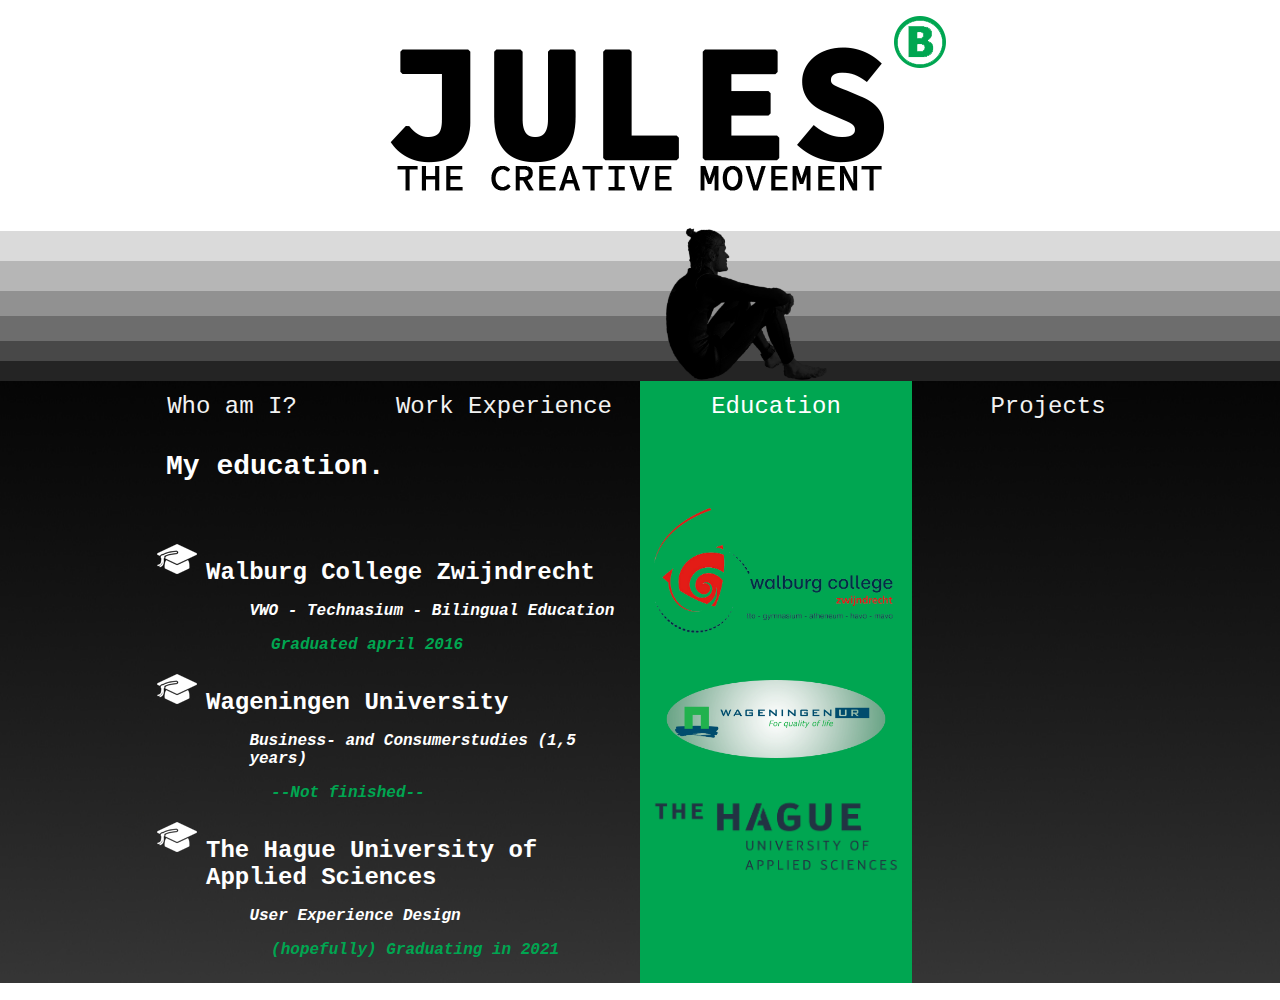
==== commit 26bb35d8: "another update" ====
--- a/education.html
+++ b/education.html
@@ -40,11 +40,14 @@
                       <br>
                     <ul class="schools">
                         <li>Walburg College Zwijndrecht</li>
-                            <br>
+                            <p class="italic">VWO - Technasium - Bilingual Education</p>
+                            <p class="sub">Graduated april 2016</p>
                         <li>Wageningen University</li>
-                            <br>
+                            <p class="italic">Business- and Consumerstudies (1,5 years)</p>
+                            <p class="sub">--Not finished--</p>
                         <li>The Hague University of Applied Sciences</li>
-                            <br>
+                            <p class="italic">User Experience Design</p>
+                            <p class="sub">(hopefully) Graduating in 2021</p>
                     </ul>
               
                     </article>                             
--- a/css/styles.css
+++ b/css/styles.css
@@ -18,9 +18,12 @@
     margin-top: -20px;
     text-align: center;
 }
-h1{
+h1 {
     color: white;
     font-size: 28px;
+}
+h2 {
+    color: white;
 }
 p {
     font-size: 16px;
@@ -80,10 +83,9 @@
 /* Background*/
 .fadeBack {
     z-index: 0;
-    background-image: url("../images/BG.jpg");
-
-    width: 100%;
-    height: 3000px;
+    background-image: url("../images/BGcrop.jpg");
+
+    width: 100%;
     margin-top: -13px;
 }
 
@@ -131,19 +133,26 @@
 .mainContentPro {
     grid-column: span 2;
 }
-
+footer {
+    position: relative;
+    top: -23px;
+    background-color: #00a651;
+}
+footer h1{
+    margin-left: 60px;
+}
 
 
 /* Intro Page */
 .image {
     position: absolute;
     z-index: 100;
-    width: 200px;
-    top: 246px;
+    width: 230px;
+    top: 226px;
 }
 .me {
    /* position: absolute;*/
-
+    margin-top: 80px;
     z-index: 0;
     width: 100%;
 }
@@ -167,12 +176,15 @@
     float: center;
 }
 .meWork {
+    margin-top: 40px;
     z-index: 0;
     width: 100%;
 }
 .meWork2 {
-    z-index: 0;
-    width: 100%;
+    margin-top: 10px;
+    z-index: 0;
+    width: 100%;
+    margin-bottom: 50px;
 }
 .workText {
     margin-left: 30px;
@@ -183,6 +195,12 @@
     z-index: 0;
     background-color: #00a651;
 }
+.adobe {
+    width: 30%;
+    margin-left: 35%;
+    margin-top: 47px;
+}
+
 
 /* Education Page */
 .image3 {
@@ -208,6 +226,7 @@
     list-style-image: url('../images/eduIcon.png');
 }
 .walburg {
+    margin-top: 60px;
     z-index: 0;
     width: 100%;
 }
@@ -219,13 +238,23 @@
     z-index: 0;
     width: 100%;
 }
+.italic {
+    font-style: italic;
+    margin-left: 10%;
+}
+.sub {
+    font-style: italic;
+    margin-left: 15%;
+    color: #00a651;
+}
+
 
 /* Projects Page */
 .image4 {
     position: absolute;
     z-index: 100;
-    width: 190px;
-    top: 219px;
+    width: 230px;
+    top: 220px;
     float: center;
 }
 .proText {
@@ -242,7 +271,6 @@
     z-index: 0;
     width: 70%;
     margin-top: 80px;
-    
 }
 .brackets {
     margin-top: 80px;
@@ -250,3 +278,8 @@
     z-index: 0;
     width: 70%;
 }
+.projectList {
+    color: white;
+    font-size: 22px;
+    margin-left: 10%;
+}
--- a/css/styles.css
+++ b/css/styles.css
@@ -18,9 +18,12 @@
     margin-top: -20px;
     text-align: center;
 }
-h1{
+h1 {
     color: white;
     font-size: 28px;
+}
+h2 {
+    color: white;
 }
 p {
     font-size: 16px;
@@ -80,10 +83,9 @@
 /* Background*/
 .fadeBack {
     z-index: 0;
-    background-image: url("../images/BG.jpg");
-
-    width: 100%;
-    height: 3000px;
+    background-image: url("../images/BGcrop.jpg");
+
+    width: 100%;
     margin-top: -13px;
 }
 
@@ -131,19 +133,26 @@
 .mainContentPro {
     grid-column: span 2;
 }
-
+footer {
+    position: relative;
+    top: -23px;
+    background-color: #00a651;
+}
+footer h1{
+    margin-left: 60px;
+}
 
 
 /* Intro Page */
 .image {
     position: absolute;
     z-index: 100;
-    width: 200px;
-    top: 246px;
+    width: 230px;
+    top: 226px;
 }
 .me {
    /* position: absolute;*/
-
+    margin-top: 80px;
     z-index: 0;
     width: 100%;
 }
@@ -167,12 +176,15 @@
     float: center;
 }
 .meWork {
+    margin-top: 40px;
     z-index: 0;
     width: 100%;
 }
 .meWork2 {
-    z-index: 0;
-    width: 100%;
+    margin-top: 10px;
+    z-index: 0;
+    width: 100%;
+    margin-bottom: 50px;
 }
 .workText {
     margin-left: 30px;
@@ -183,6 +195,12 @@
     z-index: 0;
     background-color: #00a651;
 }
+.adobe {
+    width: 30%;
+    margin-left: 35%;
+    margin-top: 47px;
+}
+
 
 /* Education Page */
 .image3 {
@@ -208,6 +226,7 @@
     list-style-image: url('../images/eduIcon.png');
 }
 .walburg {
+    margin-top: 60px;
     z-index: 0;
     width: 100%;
 }
@@ -219,13 +238,23 @@
     z-index: 0;
     width: 100%;
 }
+.italic {
+    font-style: italic;
+    margin-left: 10%;
+}
+.sub {
+    font-style: italic;
+    margin-left: 15%;
+    color: #00a651;
+}
+
 
 /* Projects Page */
 .image4 {
     position: absolute;
     z-index: 100;
-    width: 190px;
-    top: 219px;
+    width: 230px;
+    top: 220px;
     float: center;
 }
 .proText {
@@ -242,7 +271,6 @@
     z-index: 0;
     width: 70%;
     margin-top: 80px;
-    
 }
 .brackets {
     margin-top: 80px;
@@ -250,3 +278,8 @@
     z-index: 0;
     width: 70%;
 }
+.projectList {
+    color: white;
+    font-size: 22px;
+    margin-left: 10%;
+}
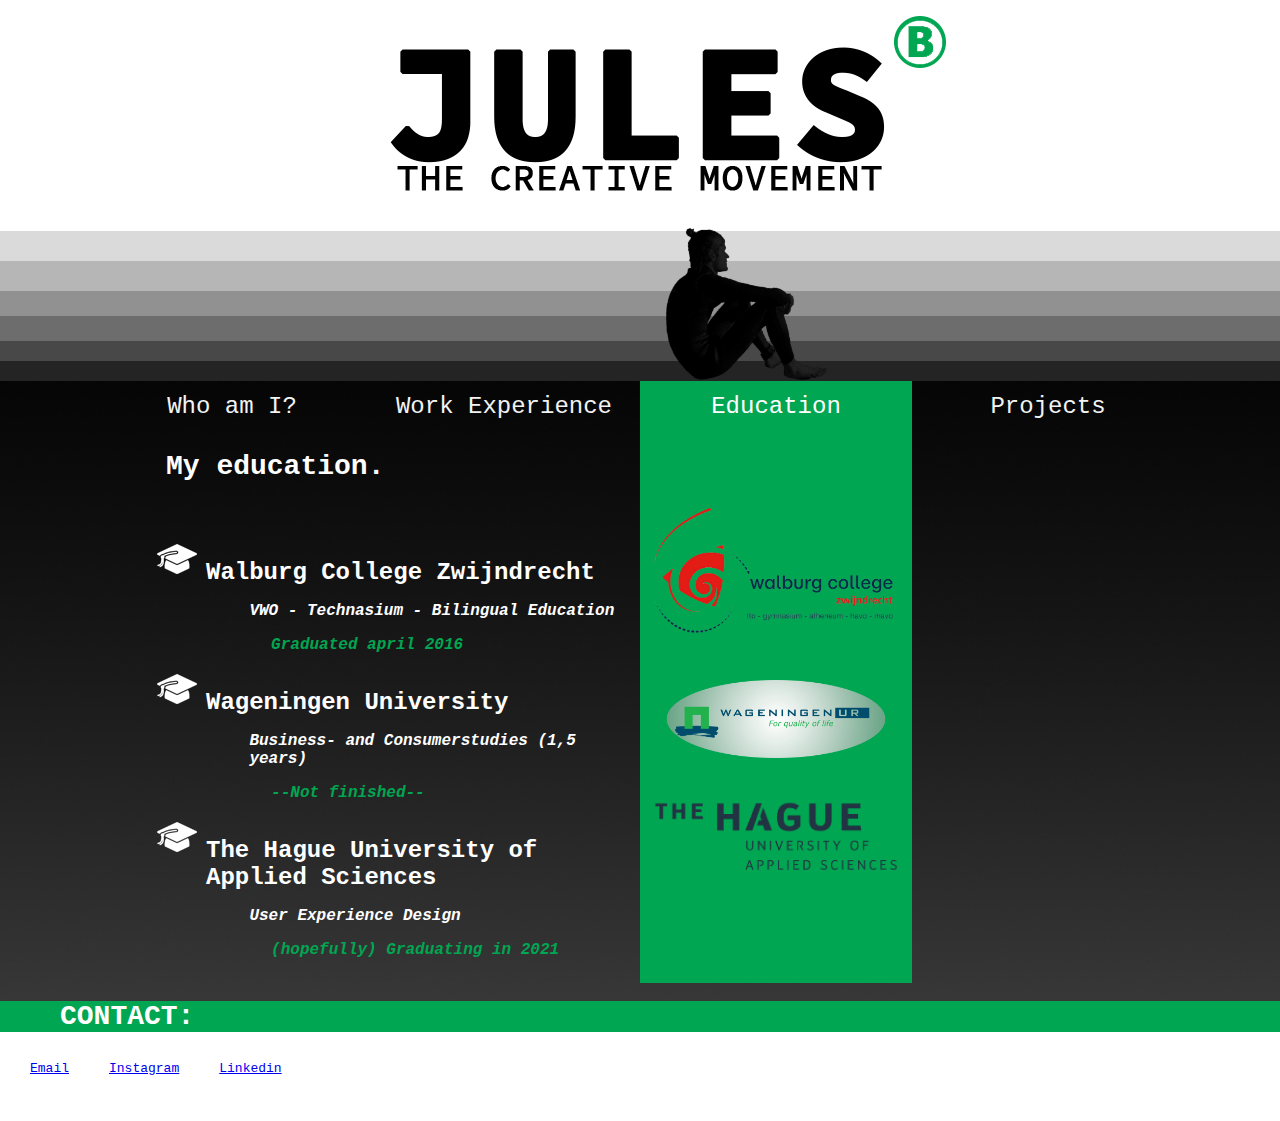
==== commit 6d91ff6a: "Added Project Pages" ====
--- a/education.html
+++ b/education.html
@@ -60,7 +60,13 @@
                             
                          
             </nav>
-           
+                <footer>
+                <h1>CONTACT:</h1>
+                <a href="mailto: jules.brouwer@gmail.com" class="button">Email</p>
+                <a href="https://instagram.com/julesb98" target="_blank" class="button">Instagram</p>
+                <a href="https://linkedin.com/in/jules-brouwer-7253a684/" target="_blank" class="button">Linkedin</p>
+                
+            </footer>
    
        </section>
         
--- a/css/styles.css
+++ b/css/styles.css
@@ -134,12 +134,19 @@
     grid-column: span 2;
 }
 footer {
-    position: relative;
+    
     top: -23px;
     background-color: #00a651;
 }
 footer h1{
     margin-left: 60px;
+}
+.button {
+    float: left;
+    margin-left: 20px;
+    margin-bottom: 10px;
+    padding: 10px; 12px;
+    
 }
 
 
--- a/css/styles.css
+++ b/css/styles.css
@@ -134,12 +134,19 @@
     grid-column: span 2;
 }
 footer {
-    position: relative;
+    
     top: -23px;
     background-color: #00a651;
 }
 footer h1{
     margin-left: 60px;
+}
+.button {
+    float: left;
+    margin-left: 20px;
+    margin-bottom: 10px;
+    padding: 10px; 12px;
+    
 }
 
 
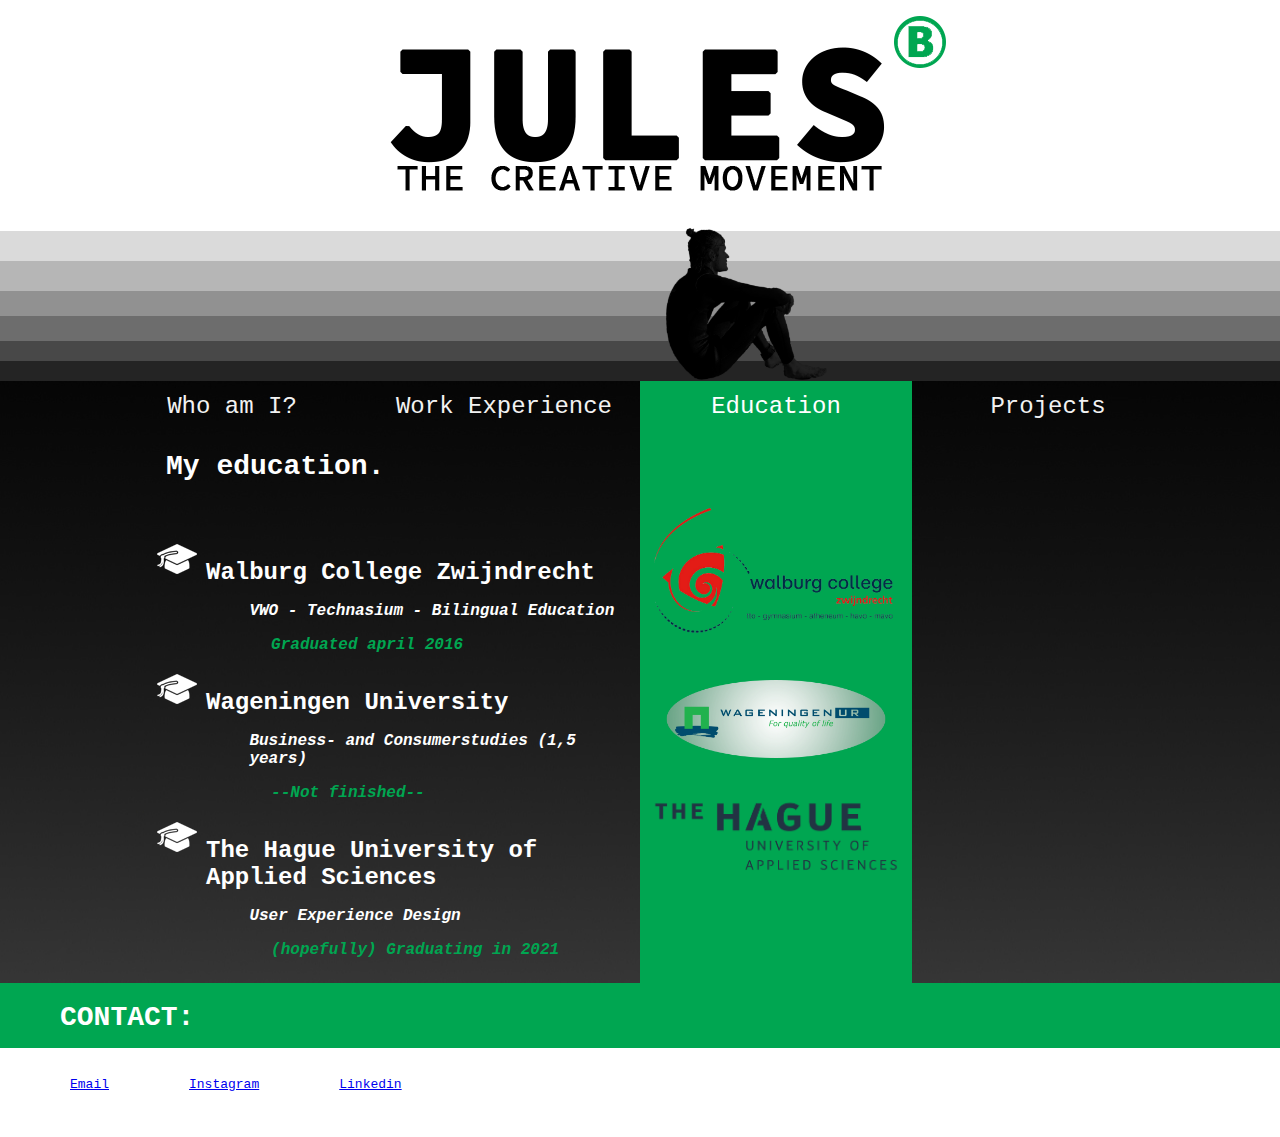
==== commit 43edc692: "footer update" ====
--- a/education.html
+++ b/education.html
@@ -54,7 +54,7 @@
                 </div> 
                            
                              
-        <div class="bar3">  <img src='images/walburg.png' class='walburg'>
+        <div class="bar">  <img src='images/walburg.png' class='walburg'>
                             <img src='images/wageningen.png' class='wageningen'>
                             <img src='images/thuas.png' class='thuas'>             </div>
                             
--- a/css/styles.css
+++ b/css/styles.css
@@ -134,19 +134,22 @@
     grid-column: span 2;
 }
 footer {
-    
-    top: -23px;
+    padding-top: 1px;
+
     background-color: #00a651;
 }
 footer h1{
+    padding-bottom: 15px;
     margin-left: 60px;
 }
 .button {
     float: left;
-    margin-left: 20px;
+    margin-left: 60px;
     margin-bottom: 10px;
     padding: 10px; 12px;
-    
+}
+.icon {
+    width: 35px;
 }
 
 
@@ -170,7 +173,6 @@
 
 }
 .bar {
-    z-index: 0;
     background-color: #00a651;
 }
 
@@ -197,10 +199,6 @@
     margin-left: 30px;
     text-align: left;
     z-index: 1;
-}
-.bar2 {
-    z-index: 0;
-    background-color: #00a651;
 }
 .adobe {
     width: 30%;
@@ -222,10 +220,6 @@
     text-align: left;
     z-index: 1;
 }
-.bar3 {
-    z-index: 0;
-    background-color: #00a651;
-}
 .schools {
     font-size: 24px;
     color: white;
@@ -269,10 +263,6 @@
     text-align: left;
     z-index: 1;
 }
-.bar4 {
-    z-index: 0;
-    background-color: #00a651;
-}
 .arduino {
     margin-left: 15%;
     z-index: 0;
--- a/css/styles.css
+++ b/css/styles.css
@@ -134,19 +134,22 @@
     grid-column: span 2;
 }
 footer {
-    
-    top: -23px;
+    padding-top: 1px;
+
     background-color: #00a651;
 }
 footer h1{
+    padding-bottom: 15px;
     margin-left: 60px;
 }
 .button {
     float: left;
-    margin-left: 20px;
+    margin-left: 60px;
     margin-bottom: 10px;
     padding: 10px; 12px;
-    
+}
+.icon {
+    width: 35px;
 }
 
 
@@ -170,7 +173,6 @@
 
 }
 .bar {
-    z-index: 0;
     background-color: #00a651;
 }
 
@@ -197,10 +199,6 @@
     margin-left: 30px;
     text-align: left;
     z-index: 1;
-}
-.bar2 {
-    z-index: 0;
-    background-color: #00a651;
 }
 .adobe {
     width: 30%;
@@ -222,10 +220,6 @@
     text-align: left;
     z-index: 1;
 }
-.bar3 {
-    z-index: 0;
-    background-color: #00a651;
-}
 .schools {
     font-size: 24px;
     color: white;
@@ -269,10 +263,6 @@
     text-align: left;
     z-index: 1;
 }
-.bar4 {
-    z-index: 0;
-    background-color: #00a651;
-}
 .arduino {
     margin-left: 15%;
     z-index: 0;
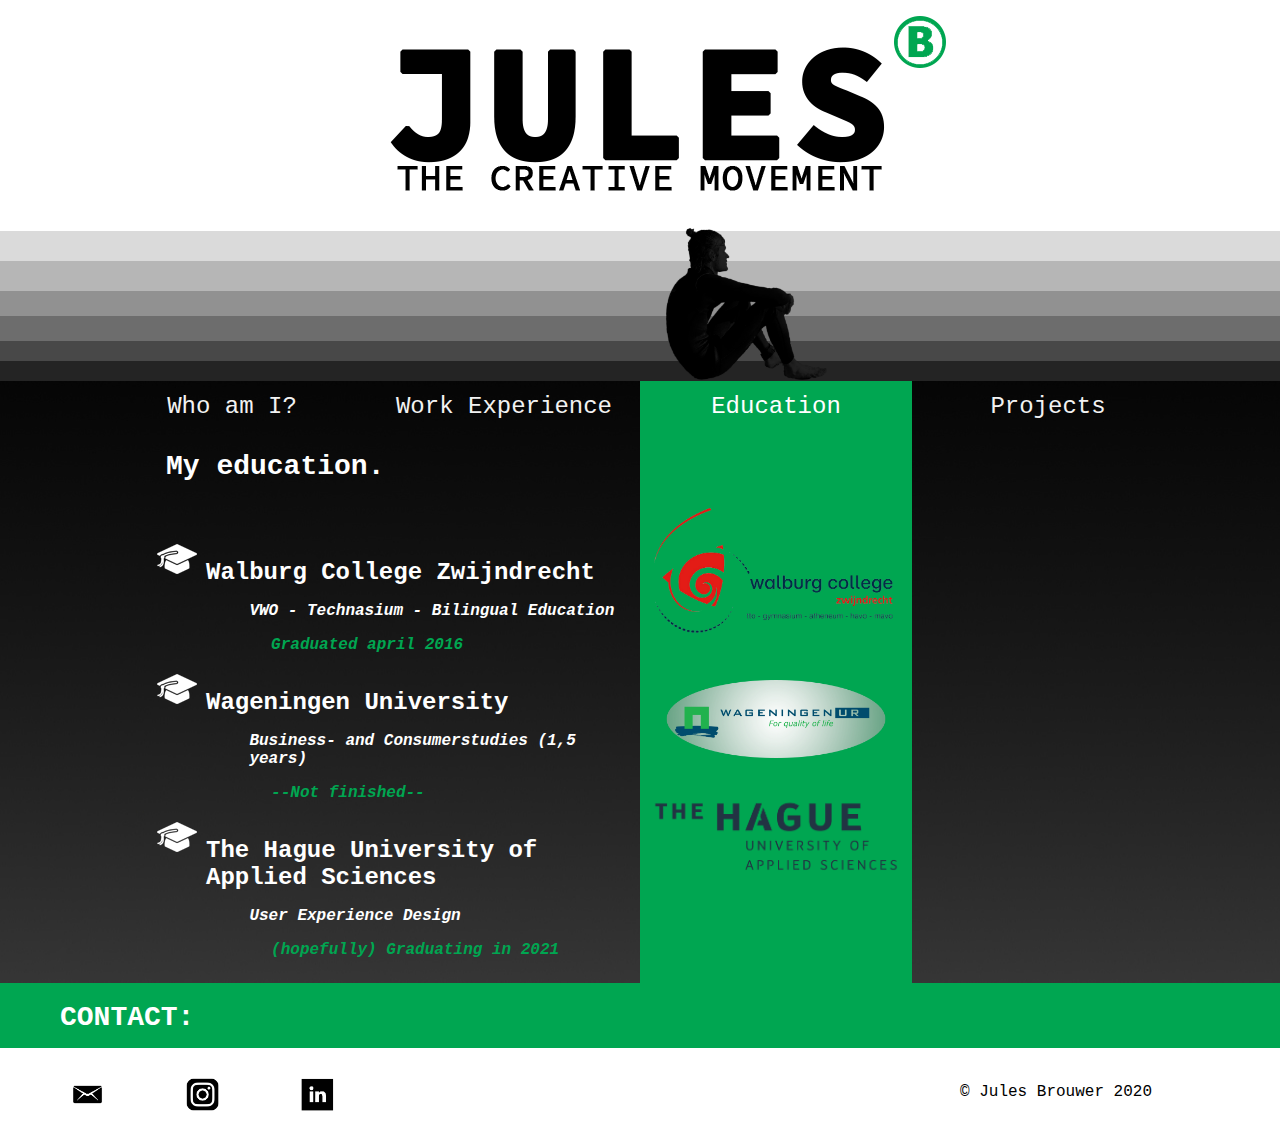
==== commit eea9bc10: "More Project Pages" ====
--- a/education.html
+++ b/education.html
@@ -62,9 +62,14 @@
             </nav>
                 <footer>
                 <h1>CONTACT:</h1>
-                <a href="mailto: jules.brouwer@gmail.com" class="button">Email</p>
-                <a href="https://instagram.com/julesb98" target="_blank" class="button">Instagram</p>
-                <a href="https://linkedin.com/in/jules-brouwer-7253a684/" target="_blank" class="button">Linkedin</p>
+                <a href="mailto: jules.brouwer@gmail.com" class="button">
+                    <img src="images/email.png" class="icon"></a>
+                <a href="https://instagram.com/julesb98" target="_blank" class="button">
+                    <img src="images/insta.png" class="icon"></a>
+                <a href="https://linkedin.com/in/jules-brouwer-7253a684/" target="_blank" class="button">
+                    <img src="images/linkedin.png" class="icon"></a>
+                    
+                <p class="copyright">&copy;	Jules Brouwer 2020</p>
                 
             </footer>
    
--- a/css/styles.css
+++ b/css/styles.css
@@ -24,6 +24,12 @@
 }
 h2 {
     color: white;
+}
+h3 {
+    color: white;
+    font-size: 22px;
+    margin-left: 10%;
+    font-weight: 3400; 
 }
 p {
     font-size: 16px;
@@ -133,25 +139,9 @@
 .mainContentPro {
     grid-column: span 2;
 }
-footer {
-    padding-top: 1px;
-
-    background-color: #00a651;
-}
-footer h1{
-    padding-bottom: 15px;
-    margin-left: 60px;
-}
-.button {
-    float: left;
-    margin-left: 60px;
-    margin-bottom: 10px;
-    padding: 10px; 12px;
-}
-.icon {
-    width: 35px;
-}
-
+.mainContentProject {
+    grid-column: span 3;
+}
 
 /* Intro Page */
 .image {
@@ -263,20 +253,67 @@
     text-align: left;
     z-index: 1;
 }
-.arduino {
-    margin-left: 15%;
+.projectText {
+    margin-right: 30px;
+    text-align: right;
+    z-index: 1;
+}
+.proImagesTop {
+    margin-left: 13%;
     z-index: 0;
     width: 70%;
-    margin-top: 80px;
-}
-.brackets {
-    margin-top: 80px;
-    margin-left: 15%;
+    margin-top: 130px;
+}
+.proImages {
+    margin-left: 13%;
     z-index: 0;
     width: 70%;
+    margin-top: 230px;
+}
+.proImagesL {
+    margin-left: 13%;
+    z-index: 0;
+    width: 70%;
+    margin-top: 300px;
 }
 .projectList {
     color: white;
     font-size: 22px;
     margin-left: 10%;
 }
+.video1 {
+    margin-top: 600px;
+}
+.pictures {
+    width: 250px;
+    margin-right: 50px;
+}
+
+
+/* FOOTER */
+
+footer {
+    padding-top: 1px;
+
+    background-color: #00a651;
+}
+footer h1{
+    padding-bottom: 15px;
+    margin-left: 60px;
+}
+.button {
+    float: left;
+    margin-left: 60px;
+    margin-bottom: 10px;
+    padding: 10px; 12px;
+}
+.icon {
+    width: 35px;
+}
+.copyright {
+    color: black;
+    float: right;
+    text-align: right;
+    margin-right: 10%;
+}
+
--- a/css/styles.css
+++ b/css/styles.css
@@ -24,6 +24,12 @@
 }
 h2 {
     color: white;
+}
+h3 {
+    color: white;
+    font-size: 22px;
+    margin-left: 10%;
+    font-weight: 3400; 
 }
 p {
     font-size: 16px;
@@ -133,25 +139,9 @@
 .mainContentPro {
     grid-column: span 2;
 }
-footer {
-    padding-top: 1px;
-
-    background-color: #00a651;
-}
-footer h1{
-    padding-bottom: 15px;
-    margin-left: 60px;
-}
-.button {
-    float: left;
-    margin-left: 60px;
-    margin-bottom: 10px;
-    padding: 10px; 12px;
-}
-.icon {
-    width: 35px;
-}
-
+.mainContentProject {
+    grid-column: span 3;
+}
 
 /* Intro Page */
 .image {
@@ -263,20 +253,67 @@
     text-align: left;
     z-index: 1;
 }
-.arduino {
-    margin-left: 15%;
+.projectText {
+    margin-right: 30px;
+    text-align: right;
+    z-index: 1;
+}
+.proImagesTop {
+    margin-left: 13%;
     z-index: 0;
     width: 70%;
-    margin-top: 80px;
-}
-.brackets {
-    margin-top: 80px;
-    margin-left: 15%;
+    margin-top: 130px;
+}
+.proImages {
+    margin-left: 13%;
     z-index: 0;
     width: 70%;
+    margin-top: 230px;
+}
+.proImagesL {
+    margin-left: 13%;
+    z-index: 0;
+    width: 70%;
+    margin-top: 300px;
 }
 .projectList {
     color: white;
     font-size: 22px;
     margin-left: 10%;
 }
+.video1 {
+    margin-top: 600px;
+}
+.pictures {
+    width: 250px;
+    margin-right: 50px;
+}
+
+
+/* FOOTER */
+
+footer {
+    padding-top: 1px;
+
+    background-color: #00a651;
+}
+footer h1{
+    padding-bottom: 15px;
+    margin-left: 60px;
+}
+.button {
+    float: left;
+    margin-left: 60px;
+    margin-bottom: 10px;
+    padding: 10px; 12px;
+}
+.icon {
+    width: 35px;
+}
+.copyright {
+    color: black;
+    float: right;
+    text-align: right;
+    margin-right: 10%;
+}
+
